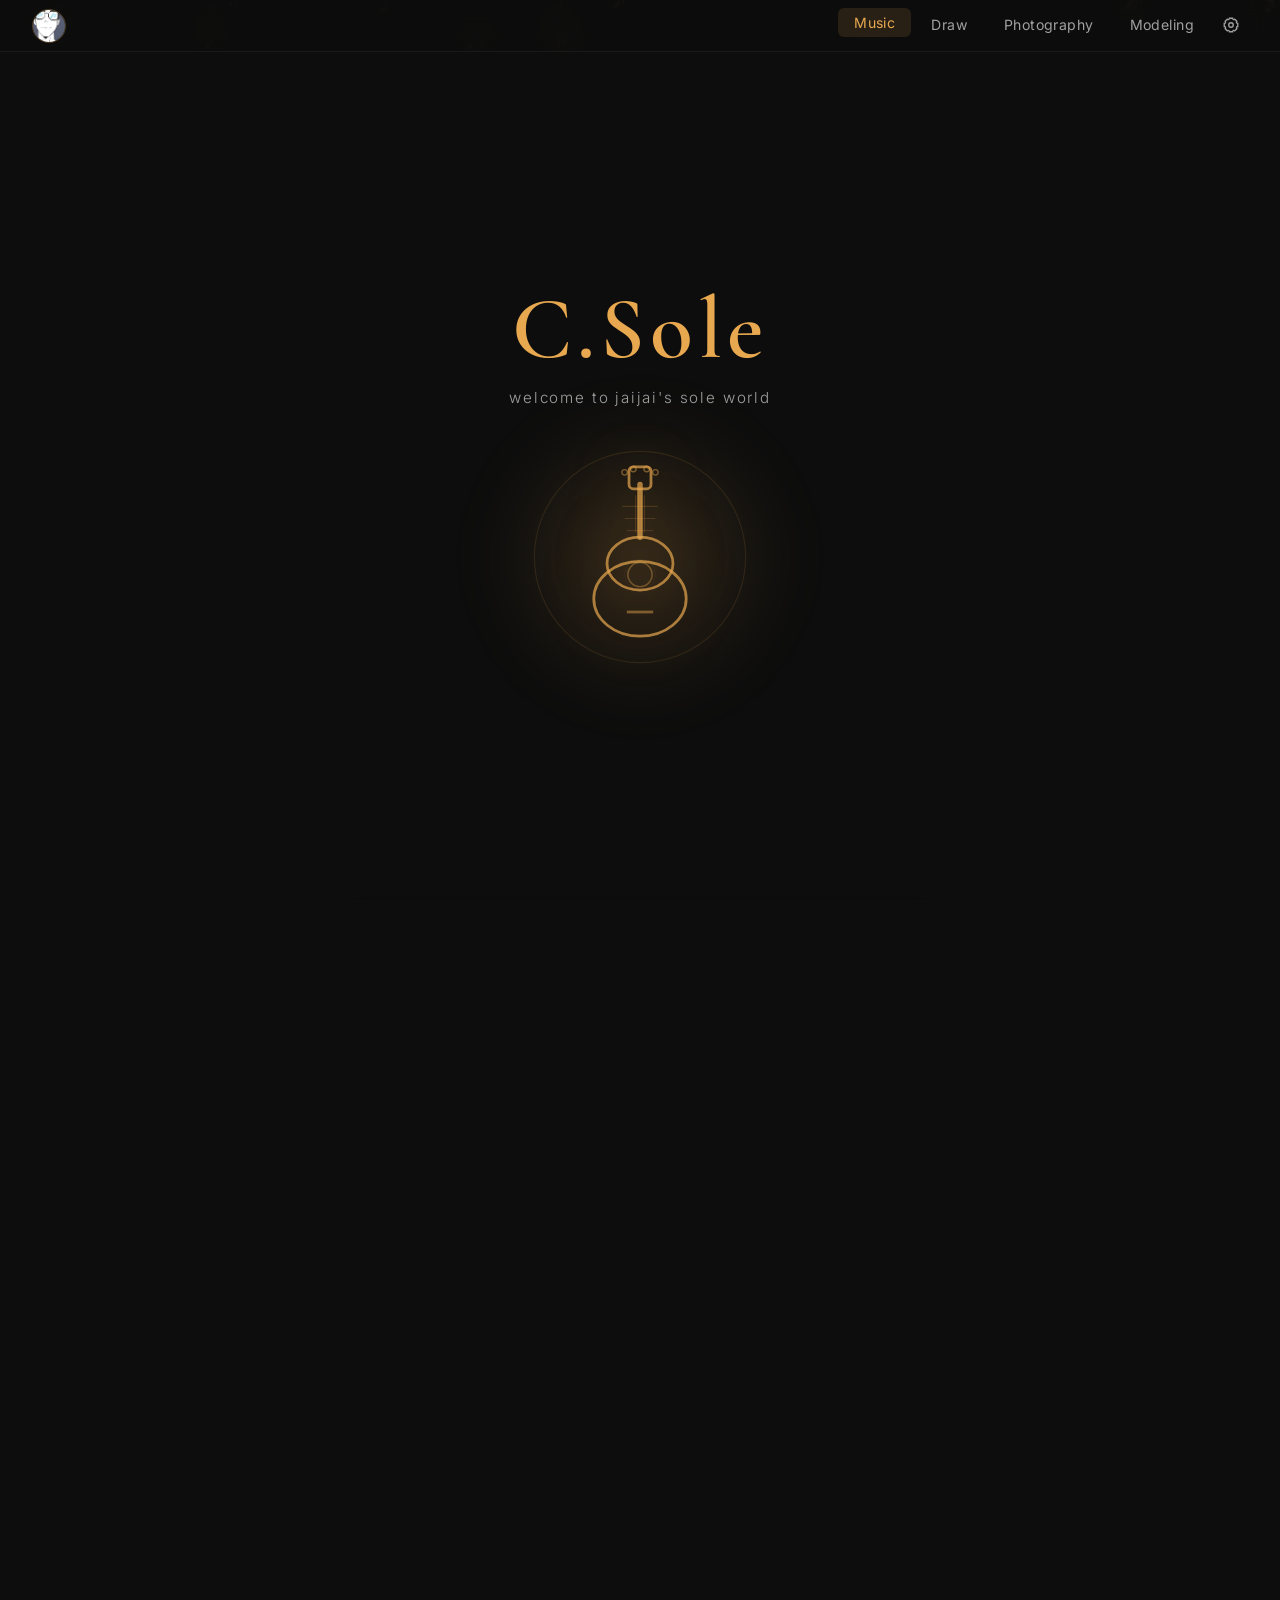
==== index.html @ a3d18136 "fix: simplify themes and center mobile navigation" ====
<!DOCTYPE html>
<html lang="zh-CN">
<head>
  <meta charset="UTF-8">
  <meta name="viewport" content="width=device-width, initial-scale=1.0, viewport-fit=cover, interactive-widget=resizes-content">
  <script src="js/theme-init.js?v=3"></script>
  <meta name="description" content="C.Sole — Personal Guitar Recordings">
  <title>C.Sole</title>

  <!-- Google Fonts -->
  <link rel="preconnect" href="https://fonts.googleapis.com">
  <link rel="preconnect" href="https://fonts.gstatic.com" crossorigin>
  <link href="https://fonts.googleapis.com/css2?family=Cormorant+Garamond:ital,wght@0,400;0,600;1,400&family=Inter:wght@300;400;500;600&display=swap" rel="stylesheet" media="print" onload="this.media='all'">
  <noscript><link href="https://fonts.googleapis.com/css2?family=Cormorant+Garamond:ital,wght@0,400;0,600;1,400&family=Inter:wght@300;400;500;600&display=swap" rel="stylesheet"></noscript>

  <!-- Favicon -->
  <link rel="icon" type="image/jpeg" href="logo/我的自画像.jpg">
  <script src="js/favicon.js" defer></script>

  <link rel="stylesheet" href="css/style.css?v=4">
  <link rel="stylesheet" href="css/settings.css?v=6">
  <script src="js/main.js?v=6" defer></script>
  <script src="js/settings.js?v=5" defer></script>
</head>
<body class="has-nav">

  <!-- ─── Top Navigation ─── -->
  <nav class="site-nav" aria-label="Main navigation">
    <a href="https://jaijaic.site/C/" class="nav-logo" aria-label="Home"><img src="logo/我的自画像.jpg" alt="C.Sole" class="nav-logo-img"></a>
    <ul class="nav-links">
      <li class="nav-dropdown">
        <button type="button" class="nav-dropdown-btn nav-active">Music</button>
        <ul class="nav-submenu">
          <li><a href="https://jaijaic.site/ServoPiaBot/" target="_blank" rel="noopener">ServoPiaBot</a></li>
        </ul>
      </li>
      <li><a href="2.draw/">Draw</a></li>
      <li class="nav-dropdown">
        <a href="3.photography/">Photography</a>
        <ul class="nav-submenu">
          <li><a href="3.photography/">Landscape</a></li>
          <li><a href="3.photography/#section-portrait">Portrait</a></li>
        </ul>
      </li>
      <li><a href="4.3D%20modeling/">Modeling</a></li>
    </ul>
  </nav>

  <!-- Notes Rain Background -->
  <canvas id="notes-rain" aria-hidden="true"></canvas>

  <!-- ─── Hero (full viewport) ─── -->
  <section class="hero" aria-label="Welcome">
    <div class="hero-content">
      <h1 class="hero-logo">C.Sole</h1>
      <p class="hero-subtitle">welcome to Jaijai's sole world</p>
      <div class="hero-guitar-wrapper">
        <div class="hero-glow-disc" aria-hidden="true"></div>
        <div class="hero-wave-ring ring-1" aria-hidden="true"></div>
        <div class="hero-wave-ring ring-2" aria-hidden="true"></div>
        <div class="hero-wave-ring ring-3" aria-hidden="true"></div>
        <div class="hero-cover" id="hero-guitar">
        <svg viewBox="0 0 200 200" fill="none" xmlns="http://www.w3.org/2000/svg" aria-hidden="true">
          <circle cx="100" cy="100" r="96" stroke="currentColor" stroke-width="1" opacity="0.12"/>
          <circle cx="100" cy="100" r="80" stroke="currentColor" stroke-width="0.5" opacity="0.06"/>
          <ellipse cx="100" cy="138" rx="42" ry="34" stroke="currentColor" stroke-width="2.5" opacity="0.7"/>
          <ellipse cx="100" cy="106" rx="30" ry="24" stroke="currentColor" stroke-width="2.5" opacity="0.7"/>
          <circle cx="100" cy="116" r="11" stroke="currentColor" stroke-width="1.5" opacity="0.35"/>
          <circle cx="100" cy="116" r="14" stroke="currentColor" stroke-width="0.5" opacity="0.12"/>
          <line x1="88" y1="150" x2="112" y2="150" stroke="currentColor" stroke-width="2.5" opacity="0.45"/>
          <line x1="100" y1="82" x2="100" y2="34" stroke="currentColor" stroke-width="5" stroke-linecap="round" opacity="0.7"/>
          <rect x="90" y="18" width="20" height="20" rx="4" stroke="currentColor" stroke-width="2.5" opacity="0.7"/>
          <circle cx="86" cy="23" r="2.5" stroke="currentColor" stroke-width="1.2" opacity="0.45"/>
          <circle cx="94" cy="20" r="2.5" stroke="currentColor" stroke-width="1.2" opacity="0.45"/>
          <circle cx="106" cy="20" r="2.5" stroke="currentColor" stroke-width="1.2" opacity="0.45"/>
          <circle cx="114" cy="23" r="2.5" stroke="currentColor" stroke-width="1.2" opacity="0.45"/>
          <line x1="84" y1="54" x2="116" y2="54" stroke="currentColor" stroke-width="1" opacity="0.18"/>
          <line x1="86" y1="65" x2="114" y2="65" stroke="currentColor" stroke-width="1" opacity="0.18"/>
          <line x1="88" y1="76" x2="112" y2="76" stroke="currentColor" stroke-width="1" opacity="0.18"/>
          <line x1="96" y1="44" x2="96" y2="78" stroke="currentColor" stroke-width="0.6" opacity="0.3"/>
          <line x1="98.7" y1="44" x2="98.7" y2="78" stroke="currentColor" stroke-width="0.6" opacity="0.3"/>
          <line x1="101.3" y1="44" x2="101.3" y2="78" stroke="currentColor" stroke-width="0.6" opacity="0.3"/>
          <line x1="104" y1="44" x2="104" y2="78" stroke="currentColor" stroke-width="0.6" opacity="0.3"/>
        </svg>
      </div>
      </div> <!-- end hero-guitar-wrapper -->
    </div>
  </section>

  <!-- ─── Main Content (scroll below hero) ─── -->
  <main class="site-main">
    <div class="container">

      <!-- Audio Player -->
      <section id="player-section" class="player-section" aria-label="Audio Player">
        <div class="player-card">
          <!-- Now playing info -->
          <div class="player-now-playing">
            <div class="player-cover">
              <img src="img/cover-placeholder.svg" alt="" class="cover-img" id="cover-img">
              <div class="equalizer-bars" id="eq-bars" aria-hidden="true">
                <span class="eq-bar"></span>
                <span class="eq-bar"></span>
                <span class="eq-bar"></span>
                <span class="eq-bar"></span>
                <span class="eq-bar"></span>
              </div>
            </div>
            <div class="player-track-info">
              <h3 class="track-title" id="track-title">—</h3>
              <p class="track-artist" id="track-artist">C.Sole</p>
            </div>
          </div>

          <!-- Progress bar -->
          <div class="player-progress">
            <span class="time-label" id="time-current">0:00</span>
            <input
              type="range"
              class="progress-bar"
              id="progress-bar"
              min="0"
              max="100"
              value="0"
              step="0.1"
              aria-label="Progress"
            >
            <span class="time-label" id="time-duration">0:00</span>
          </div>

          <!-- Controls -->
          <div class="player-controls">
            <button class="ctrl-btn ctrl-btn--small" id="btn-shuffle" title="Shuffle" aria-label="Shuffle">
              <svg viewBox="0 0 24 24" width="20" height="20" fill="none" stroke="currentColor" stroke-width="2" stroke-linecap="round" stroke-linejoin="round">
                <polyline points="16 3 21 3 21 8"/>
                <line x1="4" y1="20" x2="21" y2="3"/>
                <polyline points="21 16 21 21 16 21"/>
                <line x1="15" y1="15" x2="21" y2="21"/>
                <line x1="4" y1="4" x2="9" y2="9"/>
              </svg>
            </button>

            <button class="ctrl-btn" id="btn-prev" title="Previous" aria-label="Previous">
              <svg viewBox="0 0 24 24" width="28" height="28" fill="currentColor">
                <path d="M6 6h2v12H6zm3.5 6l8.5 6V6z"/>
              </svg>
            </button>

            <button class="ctrl-btn ctrl-btn--play" id="btn-play" title="Play" aria-label="Play">
              <svg viewBox="0 0 24 24" width="32" height="32" fill="currentColor" id="icon-play">
                <path d="M8 5v14l11-7z"/>
              </svg>
              <svg viewBox="0 0 24 24" width="32" height="32" fill="currentColor" id="icon-pause" style="display:none">
                <path d="M6 19h4V5H6v14zm8-14v14h4V5h-4z"/>
              </svg>
            </button>

            <button class="ctrl-btn" id="btn-next" title="Next" aria-label="Next">
              <svg viewBox="0 0 24 24" width="28" height="28" fill="currentColor">
                <path d="M6 18l8.5-6L6 6v12zm10-12v12h2V6h-2z"/>
              </svg>
            </button>

            <button class="ctrl-btn ctrl-btn--small" id="btn-repeat" title="Repeat" aria-label="Repeat">
              <svg viewBox="0 0 24 24" width="20" height="20" fill="none" stroke="currentColor" stroke-width="2" stroke-linecap="round" stroke-linejoin="round">
                <polyline points="17 1 21 5 17 9"/>
                <path d="M3 11V9a4 4 0 0 1 4-4h14"/>
                <polyline points="7 23 3 19 7 15"/>
                <path d="M21 13v2a4 4 0 0 1-4 4H3"/>
              </svg>
              <span class="repeat-indicator" id="repeat-one" style="display:none">1</span>
            </button>
          </div>

          <!-- Volume -->
          <div class="player-volume">
            <svg viewBox="0 0 24 24" width="18" height="18" fill="none" stroke="currentColor" stroke-width="2" stroke-linecap="round" stroke-linejoin="round" id="icon-volume">
              <polygon points="11 5 6 9 2 9 2 15 6 15 11 19 11 5"/>
              <path d="M19.07 4.93a10 10 0 0 1 0 14.14" id="vol-wave-1"/>
              <path d="M15.54 8.46a5 5 0 0 1 0 7.07" id="vol-wave-2"/>
            </svg>
            <input
              type="range"
              class="volume-slider"
              id="volume-slider"
              min="0"
              max="100"
              value="80"
              aria-label="Volume"
            >
          </div>
        </div>
      </section>

      <!-- Spectrum Visualizer -->
      <section class="visualizer-section" aria-label="Spectrum">
        <canvas id="spectrum-canvas" aria-hidden="true"></canvas>
      </section>

      <!-- Playlist -->
      <section class="playlist-section" aria-label="Playlist">
        <h2 class="section-heading">Playlist</h2>
        <ul class="playlist" id="playlist">
          <!-- Rendered by JS -->
        </ul>
      </section>


    </div>
  </main>

  <footer class="site-footer">
    <div class="container">
      <p class="footer-text">© 2026 C.Sole</p>
    </div>
  </footer>

</body>
</html>
---- css/style.css ----
/* ============================================================
   C.Sole — CSS Styles
   Dark theme + full-viewport hero + glow + spectrum
   ============================================================ */

/* ---------- CSS Custom Properties ---------- */
:root {
  --color-bg:        #0d0d0d;
  --color-surface:   #1a1a1a;
  --color-elevated:  #242424;
  --color-accent:    #e8a850;
  --color-accent-dim: rgba(232, 168, 80, 0.12);
  --color-text:      #f0f0f0;
  --color-text-dim:  #a0a0a0;
  --color-text-muted:#666;
  --color-danger:    #e05555;

  --font-display: "Cormorant Garamond", Georgia, serif;
  --font-body:    "Inter", "PingFang SC", "Microsoft YaHei", "Noto Sans SC", system-ui, sans-serif;

  --radius-sm: 8px;
  --radius-md: 14px;
  --radius-lg: 20px;

  --space-xs: 0.5rem;
  --space-sm: 0.75rem;
  --space-md: 1rem;
  --space-lg: 1.5rem;
  --space-xl: 2rem;
  --space-2xl: 3rem;

  --max-width: 640px;
  --transition-fast: 0.15s ease;
  --transition-normal: 0.25s ease;
}

/* ---------- Reset & Base ---------- */
*, *::before, *::after { margin: 0; padding: 0; box-sizing: border-box; }

html {
  font-size: 16px;
  -webkit-font-smoothing: antialiased;
  -moz-osx-font-smoothing: grayscale;
  scroll-behavior: smooth;
  /* Prevent address-bar-triggered viewport resize flicker */
  height: 100%;
  overflow: hidden;
}

body {
  background-color: var(--color-bg);
  color: var(--color-text);
  font-family: var(--font-body);
  font-weight: 300;
  line-height: 1.6;
  height: 100%;
  overflow-y: auto;
  overflow-x: hidden;
  /* Use momentum scrolling while keeping viewport stable */
  -webkit-overflow-scrolling: touch;
  overscroll-behavior: none;
}

.container {
  width: 100%;
  max-width: var(--max-width);
  margin: 0 auto;
  padding: 0 var(--space-lg);
  position: relative;
  z-index: 1;
}

/* ═══════ TOP NAVIGATION BAR ═══════ */
.site-nav {
  position: fixed;
  top: 0; left: 0; right: 0;
  z-index: 100;
  display: flex;
  align-items: center;
  justify-content: space-between;
  padding: 0 var(--space-xl);
  height: 52px;
  background: rgba(13, 13, 13, 0.78);
  backdrop-filter: blur(14px);
  -webkit-backdrop-filter: blur(14px);
  border-bottom: 1px solid rgba(255, 255, 255, 0.06);
}

.nav-logo {
  display: flex;
  align-items: center;
  text-decoration: none;
  transition: opacity var(--transition-fast);
}
.nav-logo:hover { opacity: 0.8; }

.nav-logo-img {
  height: 34px;
  width: 34px;
  border-radius: 50%;
  object-fit: cover;
  display: block;
  border: 1.5px solid rgba(232, 168, 80, 0.3);
  transition: border-color var(--transition-fast);
}
.nav-logo:hover .nav-logo-img {
  border-color: var(--color-accent);
}

.nav-links {
  display: flex;
  gap: 4px;
  list-style: none;
  margin: 0; padding: 0;
}

.nav-links a {
  display: block;
  padding: 6px 16px;
  font-size: 0.88rem;
  font-weight: 400;
  color: var(--color-text-dim);
  text-decoration: none;
  border-radius: 6px;
  letter-spacing: 0.03em;
  transition: all var(--transition-fast);
}
.nav-links a:hover {
  color: var(--color-text);
  background: rgba(255, 255, 255, 0.05);
}
.nav-links a.nav-active {
  color: var(--color-accent);
  background: var(--color-accent-dim);
}

/* ─── Dropdown ─── */
.nav-dropdown {
  position: relative;
}

/* Transparent bridge — prevents gap between parent and submenu */
.nav-dropdown::after {
  content: '';
  position: absolute;
  top: 100%;
  left: -6px;
  right: -6px;
  height: 12px;
  z-index: 99;
}

.nav-dropdown-btn {
  display: flex;
  align-items: center;
  gap: 4px;
  padding: 6px 16px;
  font-size: 0.88rem;
  font-weight: 400;
  font-family: inherit;
  color: var(--color-text-dim);
  background: none;
  border: none;
  border-radius: 6px;
  letter-spacing: 0.03em;
  cursor: pointer;
  transition: all var(--transition-fast);
  -webkit-tap-highlight-color: transparent;
}
.nav-dropdown-btn:hover {
  color: var(--color-text);
  background: rgba(255, 255, 255, 0.05);
}
.nav-dropdown-btn.nav-active {
  color: var(--color-accent);
  background: var(--color-accent-dim);
}

.nav-submenu {
  position: absolute;
  top: calc(100% + 2px);
  left: 50%;
  transform: translateX(-50%);
  padding: 4px 0;
  list-style: none;
  margin: 0;
  background: rgba(30, 30, 30, 0.96);
  backdrop-filter: blur(16px);
  -webkit-backdrop-filter: blur(16px);
  border: 1px solid rgba(255, 255, 255, 0.08);
  border-radius: 10px;
  opacity: 0;
  visibility: hidden;
  transform: translateX(-50%);
  transition: all 0.2s ease;
  pointer-events: none;
  box-shadow: 0 8px 32px rgba(0, 0, 0, 0.4);
}

.nav-dropdown:hover .nav-submenu,
.nav-dropdown:focus-within .nav-submenu,
.nav-dropdown.dropdown-open .nav-submenu {
  opacity: 1;
  visibility: visible;
  transform: translateX(-50%) translateY(0);
  pointer-events: auto;
}

.nav-submenu a {
  display: block;
  padding: 7px 14px;
  font-size: 0.84rem;
  color: var(--color-text-dim);
  text-decoration: none;
  white-space: nowrap;
  border-radius: 0;
  transition: all 0.15s ease;
}
.nav-submenu a:hover {
  color: var(--color-text);
  background: rgba(255, 255, 255, 0.06);
}

/* Offset page content so nav doesn't overlap */
body.has-nav {
  padding-top: 52px;
}

@media (max-width: 500px) {
  .site-nav {
    padding: 0 var(--space-sm);
    height: 46px;
  }
  .nav-links { flex-wrap: nowrap; }
  .nav-links a {
    padding: 5px;
    font-size: 0.76rem;
    white-space: nowrap;
    flex-shrink: 0;
  }
  .nav-logo-img { height: 28px; width: 28px; flex-shrink: 0; }
  body.has-nav { padding-top: 46px; }
}

/* ---------- Scrollbar ---------- */
::-webkit-scrollbar { width: 6px; }
::-webkit-scrollbar-track { background: var(--color-bg); }
::-webkit-scrollbar-thumb { background: var(--color-elevated); border-radius: 3px; }
::-webkit-scrollbar-thumb:hover { background: var(--color-text-muted); }

/* ═══════ NOTES RAIN CANVAS ═══════ */
#notes-rain {
  position: fixed;
  top: 0; left: 0;
  right: 0; bottom: 0;
  width: 100%; height: 100%;
  z-index: 0;
  pointer-events: none;
  -webkit-transform: translateZ(0);
  transform: translateZ(0);
  will-change: transform;
}

/* ═══════ HERO — Full viewport ═══════ */
.hero {
  position: relative;
  z-index: 1;
  min-height: calc(100vh - 52px);
  min-height: calc(100dvh - 52px);
  display: flex;
  flex-direction: column;
  align-items: center;
  justify-content: center;
  text-align: center;
  padding: 2rem;
}

.hero-content {
  display: flex;
  flex-direction: column;
  align-items: center;
  gap: 0.8rem;
}

.hero-logo {
  font-family: var(--font-display);
  font-size: clamp(3rem, 8vw, 5.5rem);
  font-weight: 600;
  color: var(--color-accent);
  line-height: 1;
  letter-spacing: 0.06em;
  user-select: none;
}

.hero-subtitle {
  font-size: clamp(0.8rem, 2vw, 0.95rem);
  color: var(--color-text-dim);
  font-weight: 300;
  letter-spacing: 0.12em;
  text-transform: lowercase;
  margin-bottom: 0.5rem;
}

/* Guitar wrapper — contains glow disc + wave rings + guitar */
.hero-guitar-wrapper {
  position: relative;
  display: flex;
  align-items: center;
  justify-content: center;
  margin-top: var(--space-md);
}

/* Glowing amber disc behind guitar */
.hero-glow-disc {
  position: absolute;
  width: 160%;
  height: 160%;
  border-radius: 50%;
  background: radial-gradient(circle, rgba(232,168,80,0.2) 0%, rgba(232,168,80,0.06) 40%, transparent 65%);
  filter: blur(25px);
  animation: glow-pulse 2.5s ease-in-out infinite;
  pointer-events: none;
}

@keyframes glow-pulse {
  0%, 100% { opacity: 0.5; transform: scale(0.95); }
  50%      { opacity: 1;   transform: scale(1.08); }
}

/* Sound wave rings */
.hero-wave-ring {
  position: absolute;
  width: 100%;
  height: 100%;
  border-radius: 50%;
  border: 1px solid rgba(232, 168, 80, 0.25);
  pointer-events: none;
  opacity: 0;
}

/* Rings animate only when playing */
.hero-guitar-wrapper.playing .hero-wave-ring {
  animation: wave-expand 2.5s ease-out infinite;
}

.hero-guitar-wrapper.playing .ring-1 { animation-delay: 0s; }
.hero-guitar-wrapper.playing .ring-2 { animation-delay: 0.7s; }
.hero-guitar-wrapper.playing .ring-3 { animation-delay: 1.4s; }

@keyframes wave-expand {
  0%   { opacity: 0.6; transform: scale(0.5); }
  100% { opacity: 0;   transform: scale(2.6); }
}

/* Guitar itself */
.hero-cover {
  width: clamp(140px, 35vw, 220px);
  height: clamp(140px, 35vw, 220px);
  color: var(--color-accent);
  animation: guitar-rotate 30s linear infinite;
  filter: drop-shadow(0 0 30px rgba(232, 168, 80, 0.25));
  transition: filter 0.8s ease, animation-duration 0.8s ease;
  position: relative;
  z-index: 1;
}

.hero-cover.playing {
  filter: drop-shadow(0 0 50px rgba(232, 168, 80, 0.5));
  animation-duration: 12s;
}

.hero-cover svg {
  width: 100%; height: 100%;
  display: block;
}

@keyframes guitar-rotate {
  from { transform: rotate(0deg); }
  to   { transform: rotate(360deg); }
}

/* ═══════ PLAYER CARD ═══════ */
.player-section {
  padding: var(--space-xl) 0 var(--space-lg);
  position: relative;
  z-index: 1;
}

.player-card {
  background: rgba(26, 26, 26, 0.85);
  backdrop-filter: blur(12px);
  -webkit-backdrop-filter: blur(12px);
  border-radius: var(--radius-lg);
  padding: var(--space-xl);
  border: 1px solid rgba(255, 255, 255, 0.06);
  box-shadow: 0 8px 40px rgba(0, 0, 0, 0.3);
}

/* --- Now Playing --- */
.player-now-playing {
  display: flex;
  align-items: center;
  gap: var(--space-lg);
  margin-bottom: var(--space-xl);
  min-height: 80px;
}

.player-cover {
  position: relative;
  width: 80px; height: 80px;
  flex-shrink: 0;
  border-radius: var(--radius-sm);
  overflow: hidden;
  background: var(--color-elevated);
}

.cover-img {
  width: 100%; height: 100%;
  object-fit: cover;
  display: block;
  transition: opacity 0.3s ease;
}

.equalizer-bars {
  position: absolute;
  bottom: 6px;
  left: 50%;
  transform: translateX(-50%);
  display: flex;
  gap: 3px;
  align-items: flex-end;
  opacity: 0;
  transition: opacity var(--transition-normal);
}
.equalizer-bars.active { opacity: 1; }

.eq-bar {
  width: 4px; height: 12px;
  background: var(--color-accent);
  border-radius: 2px;
  animation: eq-bounce 0.9s ease-in-out infinite;
}
.eq-bar:nth-child(1) { animation-delay: 0.0s; }
.eq-bar:nth-child(2) { animation-delay: 0.15s; }
.eq-bar:nth-child(3) { animation-delay: 0.3s; height: 18px; }
.eq-bar:nth-child(4) { animation-delay: 0.45s; }
.eq-bar:nth-child(5) { animation-delay: 0.6s; }

@keyframes eq-bounce {
  0%, 100% { height: 6px; }
  50%      { height: 18px; }
}

.player-track-info { min-width: 0; }

.track-title {
  font-size: clamp(1.05rem, 2.5vw, 1.25rem);
  font-weight: 500;
  color: var(--color-text);
  white-space: nowrap;
  overflow: hidden;
  text-overflow: ellipsis;
  margin-bottom: 2px;
}

.track-artist {
  font-size: 0.85rem;
  color: var(--color-text-dim);
}

/* --- Progress --- */
.player-progress {
  display: flex;
  align-items: center;
  gap: var(--space-sm);
  margin-bottom: var(--space-lg);
}

.time-label {
  font-size: 0.75rem;
  font-weight: 400;
  color: var(--color-text-dim);
  min-width: 38px;
  font-variant-numeric: tabular-nums;
}
.time-label:first-child { text-align: right; }
.time-label:last-child  { text-align: left; }

.progress-bar {
  -webkit-appearance: none;
  appearance: none;
  flex: 1;
  height: 4px;
  border-radius: 2px;
  background: var(--color-elevated);
  outline: none;
  cursor: pointer;
}
.progress-bar::-webkit-slider-thumb {
  -webkit-appearance: none;
  appearance: none;
  width: 14px; height: 14px;
  border-radius: 50%;
  background: var(--color-accent);
  border: none; cursor: pointer;
  transition: transform var(--transition-fast);
  box-shadow: 0 0 8px rgba(232, 168, 80, 0.4);
}
.progress-bar::-webkit-slider-thumb:hover { transform: scale(1.2); }
.progress-bar::-moz-range-thumb {
  width: 14px; height: 14px;
  border-radius: 50%;
  background: var(--color-accent);
  border: none; cursor: pointer;
}
.progress-bar:focus-visible {
  outline: 2px solid var(--color-accent);
  outline-offset: 4px;
}

/* --- Controls --- */
.player-controls {
  display: flex;
  align-items: center;
  justify-content: center;
  gap: var(--space-sm);
  margin-bottom: var(--space-lg);
}

.ctrl-btn {
  display: flex;
  align-items: center;
  justify-content: center;
  width: 48px; height: 48px;
  border: none;
  background: transparent;
  color: var(--color-text-dim);
  border-radius: 50%;
  cursor: pointer;
  transition: all var(--transition-fast);
  -webkit-tap-highlight-color: transparent;
  touch-action: manipulation;
}
.ctrl-btn:hover { color: var(--color-text); background: var(--color-accent-dim); }
.ctrl-btn:focus-visible { outline: 2px solid var(--color-accent); outline-offset: 2px; }

.ctrl-btn--play {
  width: 60px; height: 60px;
  background: var(--color-accent);
  color: var(--color-bg);
}
.ctrl-btn--play:hover { background: #f0b960; color: var(--color-bg); transform: scale(1.05); }

.ctrl-btn--small { width: 40px; height: 40px; }

#btn-repeat { position: relative; }

.repeat-indicator {
  position: absolute;
  font-size: 0.6rem; font-weight: 700;
  bottom: 2px;
}

.ctrl-btn.shuffle-on,
.ctrl-btn.repeat-on { color: var(--color-accent); }

/* --- Volume --- */
.player-volume {
  display: flex;
  align-items: center;
  justify-content: center;
  gap: var(--space-sm);
  color: var(--color-text-dim);
}

.volume-slider {
  -webkit-appearance: none;
  appearance: none;
  width: 100px; height: 3px;
  border-radius: 2px;
  background: var(--color-elevated);
  outline: none; cursor: pointer;
}
.volume-slider::-webkit-slider-thumb {
  -webkit-appearance: none;
  appearance: none;
  width: 12px; height: 12px;
  border-radius: 50%;
  background: var(--color-text-dim);
  border: none; cursor: pointer;
  transition: background var(--transition-fast);
}
.volume-slider::-webkit-slider-thumb:hover { background: var(--color-accent); }
.volume-slider::-moz-range-thumb {
  width: 12px; height: 12px;
  border-radius: 50%;
  background: var(--color-text-dim);
  border: none; cursor: pointer;
}

/* ═══════ SPECTRUM ═══════ */
.visualizer-section {
  padding: 0 0 var(--space-lg);
  position: relative;
  z-index: 1;
}

#spectrum-canvas {
  display: block;
  width: 100%; height: 100px;
  border-radius: var(--radius-md);
  background: rgba(26, 26, 26, 0.5);
  border: 1px solid rgba(255, 255, 255, 0.04);
  -webkit-transform: translateZ(0);
  transform: translateZ(0);
  will-change: transform;
}

/* ═══════ PLAYLIST ═══════ */
.playlist-section {
  padding: 0 0 var(--space-lg);
  position: relative;
  z-index: 1;
}

.section-heading {
  font-family: var(--font-display);
  font-size: 1.4rem;
  font-weight: 500;
  color: var(--color-text-dim);
  margin-bottom: var(--space-lg);
  letter-spacing: 0.03em;
}

.playlist {
  list-style: none;
  display: flex;
  flex-direction: column;
  gap: 2px;
  background: rgba(26, 26, 26, 0.85);
  backdrop-filter: blur(12px);
  -webkit-backdrop-filter: blur(12px);
  border-radius: var(--radius-md);
  overflow: hidden;
  border: 1px solid rgba(255, 255, 255, 0.04);
}

.playlist-item {
  display: flex;
  align-items: center;
  gap: var(--space-md);
  padding: var(--space-md) var(--space-lg);
  cursor: pointer;
  transition: background var(--transition-fast);
  -webkit-tap-highlight-color: transparent;
  touch-action: manipulation;
  user-select: none;
}
.playlist-item:hover { background: var(--color-elevated); }
.playlist-item:focus-visible { outline: 2px solid var(--color-accent); outline-offset: -2px; }

.playlist-item--disabled,
.playlist-item--disabled:hover {
  color: var(--color-text-muted);
  background: transparent;
  cursor: not-allowed;
  opacity: 0.42;
}
.playlist-item--disabled .track-name,
.playlist-item--disabled .track-num,
.playlist-item--disabled .track-duration { color: var(--color-text-muted); }

.playlist-item--active {
  background: var(--color-accent-dim);
  border-left: 3px solid var(--color-accent);
  padding-left: calc(var(--space-lg) - 3px);
}
.playlist-item--active:hover { background: rgba(232, 168, 80, 0.18); }

.track-num {
  font-size: 0.85rem; font-weight: 500;
  color: var(--color-text-dim);
  min-width: 24px;
  font-variant-numeric: tabular-nums;
}
.playlist-item--active .track-num { color: var(--color-accent); }

.track-name {
  flex: 1;
  font-size: 0.95rem; font-weight: 400;
  color: var(--color-text);
  white-space: nowrap;
  overflow: hidden;
  text-overflow: ellipsis;
}

.track-duration {
  font-size: 0.8rem;
  color: var(--color-text-dim);
  font-variant-numeric: tabular-nums;
}

.playing-indicator {
  display: flex;
  gap: 2px;
  align-items: flex-end;
  height: 16px; width: 20px;
}
.playing-indicator .pi-bar {
  width: 3px;
  background: var(--color-accent);
  border-radius: 1px;
  animation: pi-bounce 0.8s ease-in-out infinite;
}
.playing-indicator .pi-bar:nth-child(1) { animation-delay: 0.0s; height: 10px; }
.playing-indicator .pi-bar:nth-child(2) { animation-delay: 0.12s; height: 16px; }
.playing-indicator .pi-bar:nth-child(3) { animation-delay: 0.24s; height: 8px; }
.playing-indicator .pi-bar:nth-child(4) { animation-delay: 0.36s; height: 14px; }

@keyframes pi-bounce {
  0%, 100% { transform: scaleY(0.5); }
  50%      { transform: scaleY(1); }
}


/* ═══════ FOOTER ═══════ */
.site-footer {
  padding: var(--space-xl) 0;
  text-align: center;
  position: relative;
  z-index: 1;
}

.footer-text {
  font-size: 0.8rem;
  color: var(--color-text-muted);
}

/* ═══════ TOAST ═══════ */
.toast {
  position: fixed;
  top: var(--space-lg);
  left: 50%;
  transform: translateX(-50%);
  background: var(--color-elevated);
  color: var(--color-text);
  padding: var(--space-sm) var(--space-lg);
  border-radius: var(--radius-sm);
  font-size: 0.85rem;
  z-index: 1000;
  box-shadow: 0 4px 20px rgba(0, 0, 0, 0.5);
  border: 1px solid rgba(255, 255, 255, 0.08);
  animation: toast-in 0.3s ease;
  pointer-events: none;
}
.toast--error {
  border-color: rgba(224, 85, 85, 0.3);
  color: var(--color-danger);
}

@keyframes toast-in {
  from { opacity: 0; transform: translateX(-50%) translateY(-10px); }
  to   { opacity: 1; transform: translateX(-50%) translateY(0); }
}

/* ═══════ RESPONSIVE ═══════ */
@media (max-width: 500px) {
  .hero {
    padding: 1.5rem;
    min-height: calc(100vh - 46px);
    min-height: calc(100dvh - 46px);
  }
  .hero-cover {
    width: clamp(110px, 45vw, 160px) !important;
    height: clamp(110px, 45vw, 160px) !important;
  }
  .hero-logo { font-size: clamp(2.5rem, 10vw, 3.5rem); }

  .hero-glow-disc { display: none; }
  .player-card, .playlist {
    backdrop-filter: none;
    -webkit-backdrop-filter: none;
  }

  .player-card { padding: var(--space-lg); }
  .player-now-playing { gap: var(--space-md); min-height: 64px; }
  .player-cover { width: 64px; height: 64px; }

  .ctrl-btn { width: 42px; height: 42px; }
  .ctrl-btn--play { width: 54px; height: 54px; }
  .ctrl-btn--small { width: 36px; height: 36px; }

  .volume-slider { width: 70px; }
  #spectrum-canvas { height: 64px; }
}

@media (min-width: 768px) {
  .player-card { padding: var(--space-2xl); }
  #spectrum-canvas { height: 120px; }
}
---- css/settings.css ----
/* Shared theme picker, settings dialog and cross-page mini player. */
:root {
  color-scheme: dark;
  --settings-nav-bg: rgba(13, 13, 13, 0.82);
  --settings-submenu-bg: rgba(30, 30, 30, 0.97);
  --settings-panel-bg: rgba(26, 26, 26, 0.85);
  --settings-panel-soft-bg: rgba(26, 26, 26, 0.5);
  --settings-border: rgba(255, 255, 255, 0.09);
  --settings-hover: rgba(255, 255, 255, 0.07);
  --settings-shadow: rgba(0, 0, 0, 0.38);
}

html[data-theme="light"] {
  color-scheme: light;
  --color-bg: #f7f5f0;
  --color-surface: #ffffff;
  --color-elevated: #ebe7df;
  --color-accent: #a45f10;
  --color-accent-dim: rgba(164, 95, 16, 0.13);
  --color-text: #24211d;
  --color-text-dim: #625d55;
  --color-text-muted: #8b8479;
  --settings-nav-bg: rgba(247, 245, 240, 0.88);
  --settings-submenu-bg: rgba(255, 255, 255, 0.98);
  --settings-panel-bg: rgba(255, 255, 255, 0.88);
  --settings-panel-soft-bg: rgba(255, 255, 255, 0.58);
  --settings-border: rgba(36, 33, 29, 0.13);
  --settings-hover: rgba(36, 33, 29, 0.07);
  --settings-shadow: rgba(74, 60, 42, 0.18);
}

html[data-theme] body { background-image: none; }

/* Keep fixed navigation and overlays from widening the mobile page. */
html,
body {
  width: 100%;
  max-width: 100%;
  overflow-x: hidden;
  overflow-x: clip;
  overscroll-behavior-x: none;
}

html[data-theme]:not([data-theme="dark"]) .site-nav {
  background: var(--settings-nav-bg);
  border-bottom-color: var(--settings-border);
}

html[data-theme]:not([data-theme="dark"]) .nav-submenu {
  background: var(--settings-submenu-bg);
  border-color: var(--settings-border);
  box-shadow: 0 12px 36px var(--settings-shadow);
}

html[data-theme]:not([data-theme="dark"]) .nav-links a:hover,
html[data-theme]:not([data-theme="dark"]) .nav-submenu a:hover {
  background: var(--settings-hover);
}

html[data-theme="light"] #notes-rain { opacity: 0.28; }

/* Shared framed surfaces follow the selected theme on every page. */
.player-card,
.playlist {
  background: var(--settings-panel-bg);
  border-color: var(--settings-border);
  box-shadow: 0 8px 40px var(--settings-shadow);
}

#spectrum-canvas {
  background: var(--settings-panel-soft-bg);
  border-color: var(--settings-border);
}

.portrait-gate-input,
.toast,
.img-card {
  border-color: var(--settings-border);
}

.settings-nav-item { display: flex; align-items: center; }
.settings-trigger {
  width: 34px;
  height: 34px;
  display: grid;
  place-items: center;
  padding: 0;
  border: 0;
  border-radius: 50%;
  color: var(--color-text-dim);
  background: transparent;
  cursor: pointer;
  transition: color 0.15s ease, background 0.15s ease, transform 0.2s ease;
}
.settings-trigger:hover,
.settings-trigger:focus-visible {
  color: var(--color-accent);
  background: var(--color-accent-dim);
  outline: none;
}
.settings-trigger:hover { transform: rotate(22deg); }
.settings-trigger svg { width: 18px; height: 18px; }

.settings-backdrop {
  position: fixed;
  inset: 0;
  z-index: 5000;
  display: grid;
  place-items: center;
  padding: 1rem;
  background: rgba(0, 0, 0, 0.56);
  backdrop-filter: blur(8px);
  -webkit-backdrop-filter: blur(8px);
  opacity: 0;
  visibility: hidden;
  transition: opacity 0.2s ease, visibility 0.2s ease;
}
.settings-backdrop.is-open { opacity: 1; visibility: visible; }
.settings-dialog {
  width: min(440px, 100%);
  max-height: min(680px, calc(100vh - 2rem));
  overflow-y: auto;
  padding: 1.5rem;
  border: 1px solid var(--settings-border);
  border-radius: 18px;
  color: var(--color-text);
  background: var(--color-surface);
  box-shadow: 0 22px 70px var(--settings-shadow);
  transform: translateY(10px) scale(0.98);
  transition: transform 0.2s ease;
}
.settings-backdrop.is-open .settings-dialog { transform: none; }
.settings-heading {
  display: flex;
  align-items: center;
  justify-content: space-between;
  gap: 1rem;
  margin-bottom: 1.4rem;
}
.settings-heading h2 {
  margin: 0;
  font: 600 1.65rem/1.1 "Cormorant Garamond", Georgia, serif;
  letter-spacing: 0.04em;
  color: var(--color-accent);
}
.settings-close {
  width: 32px; height: 32px;
  border: 0; border-radius: 50%;
  color: var(--color-text-dim);
  background: var(--color-elevated);
  font-size: 1.25rem; line-height: 1;
  cursor: pointer;
}
.settings-section + .settings-section {
  margin-top: 1.4rem;
  padding-top: 1.25rem;
  border-top: 1px solid var(--settings-border);
}
.settings-label {
  display: block;
  margin-bottom: 0.75rem;
  color: var(--color-text-dim);
  font-size: 0.78rem;
  font-weight: 500;
  letter-spacing: 0.12em;
  text-transform: uppercase;
}
.theme-options { display: grid; grid-template-columns: repeat(2, 1fr); gap: 0.55rem; }
.theme-option { position: relative; cursor: pointer; }
.theme-option input { position: absolute; opacity: 0; pointer-events: none; }
.theme-swatch {
  display: flex;
  flex-direction: column;
  align-items: center;
  gap: 0.45rem;
  padding: 0.65rem 0.25rem;
  border: 1px solid var(--settings-border);
  border-radius: 10px;
  color: var(--color-text-dim);
  font-size: 0.72rem;
  transition: border-color 0.15s ease, background 0.15s ease, box-shadow 0.15s ease, transform 0.15s ease;
}
.theme-swatch--dark { color: #d8d3cb; background: #191919; border-color: rgba(232, 168, 80, 0.28); }
.theme-swatch--light { color: #4f4941; background: #fffdfa; border-color: rgba(74, 60, 42, 0.2); }
.theme-dot { width: 30px; height: 30px; border-radius: 50%; box-shadow: inset 0 0 0 1px rgba(0,0,0,.12); }
.theme-dot--dark { background: linear-gradient(135deg, #0d0d0d 50%, #e8a850 50%); }
.theme-dot--light { background: linear-gradient(135deg, #f7f5f0 50%, #a45f10 50%); }
.theme-option input:checked + .theme-swatch {
  border-color: var(--color-accent);
  box-shadow: 0 0 0 2px var(--color-accent-dim);
  transform: translateY(-1px);
}
.theme-option input:focus-visible + .theme-swatch { outline: 2px solid var(--color-accent); outline-offset: 2px; }

.music-setting-row { display: flex; align-items: center; justify-content: space-between; gap: 1rem; }
.music-setting-copy strong { display: block; font-size: 0.92rem; font-weight: 500; }
.music-setting-copy span { display: block; margin-top: 0.2rem; color: var(--color-text-muted); font-size: 0.76rem; }
.settings-switch { position: relative; flex: 0 0 auto; width: 46px; height: 26px; }
.settings-switch input { position: absolute; opacity: 0; }
.settings-switch-track {
  position: absolute; inset: 0;
  border-radius: 20px;
  background: var(--color-elevated);
  cursor: pointer;
  transition: background 0.2s ease;
}
.settings-switch-track::after {
  content: '';
  position: absolute; top: 3px; left: 3px;
  width: 20px; height: 20px;
  border-radius: 50%;
  background: var(--color-text);
  transition: transform 0.2s ease;
}
.settings-switch input:checked + .settings-switch-track { background: var(--color-accent); }
.settings-switch input:checked + .settings-switch-track::after { transform: translateX(20px); background: #fff; }
.settings-volume { display: grid; grid-template-columns: auto 1fr; align-items: center; gap: 0.75rem; margin-top: 1rem; }
.settings-volume span { color: var(--color-text-dim); font-size: 0.76rem; }
.settings-volume input { width: 100%; accent-color: var(--color-accent); }

.global-mini-player {
  position: fixed;
  right: 1rem;
  bottom: 1rem;
  z-index: 900;
  display: flex;
  align-items: center;
  gap: 0.55rem;
  max-width: min(360px, calc(100vw - 2rem));
  padding: 0.55rem 0.7rem;
  border: 1px solid var(--settings-border);
  border-radius: 14px;
  color: var(--color-text);
  background: var(--settings-nav-bg);
  box-shadow: 0 10px 32px var(--settings-shadow);
  backdrop-filter: blur(16px);
  -webkit-backdrop-filter: blur(16px);
  transform: translateY(130%);
  opacity: 0;
  pointer-events: none;
  transition: transform 0.25s ease, opacity 0.25s ease;
}
.global-mini-player.is-visible { transform: none; opacity: 1; pointer-events: auto; }
.mini-track { min-width: 0; width: 128px; }
.mini-track strong { display: block; overflow: hidden; text-overflow: ellipsis; white-space: nowrap; font-size: 0.78rem; font-weight: 500; }
.mini-track span { display: block; margin-top: 0.1rem; color: var(--color-text-muted); font-size: 0.68rem; }
.mini-control {
  width: 30px; height: 30px;
  display: grid; place-items: center;
  border: 0; border-radius: 50%;
  color: var(--color-text);
  background: transparent;
  cursor: pointer;
}
.mini-control:hover { color: var(--color-accent); background: var(--color-accent-dim); }
.mini-control--play { color: #16120c; background: var(--color-accent); }
.mini-control--play:hover { color: #16120c; background: var(--color-accent); filter: brightness(1.08); }

@media (max-width: 640px) {
  .site-nav {
    box-sizing: border-box;
    width: 100%;
    max-width: 100vw;
    min-width: 0;
    justify-content: space-between;
    gap: 6px;
    padding-right: max(8px, env(safe-area-inset-right)) !important;
    padding-left: max(8px, env(safe-area-inset-left)) !important;
    overflow: visible;
    touch-action: pan-y;
  }
  .site-nav .nav-logo {
    display: flex;
    flex: 0 0 auto;
  }
  .site-nav .nav-logo-img { width: 28px; height: 28px; }
  .site-nav .nav-links {
    width: auto;
    max-width: 100%;
    min-width: 0;
    margin-left: auto;
    justify-content: flex-end;
    align-items: center;
    align-self: stretch;
    gap: 1px;
  }
  .site-nav .nav-links > li {
    display: flex;
    align-items: center;
    height: 100%;
    min-width: 0;
    flex: 0 1 auto;
  }
  .site-nav .nav-links > li > a,
  .site-nav .nav-links > li > .nav-dropdown-btn {
    box-sizing: border-box;
    display: flex;
    align-items: center;
    height: 100%;
    padding: 5px 2px !important;
    font-size: 0.8rem !important;
    line-height: 1 !important;
    letter-spacing: 0 !important;
    white-space: nowrap;
  }
  .settings-nav-item { margin-left: -2px; }
  .settings-trigger { width: 28px; height: 28px; }
  .settings-trigger svg { width: 16px; height: 16px; }
  .theme-options { grid-template-columns: repeat(2, 1fr); }
  .global-mini-player { right: 0.7rem; bottom: 0.7rem; }
  .mini-track { width: min(112px, 30vw); }
}

@media (max-width: 420px) {
  .settings-nav-item { margin-left: 0; }
  .settings-trigger { width: 26px; height: 26px; }
}

@media (prefers-reduced-motion: reduce) {
  .settings-trigger, .settings-backdrop, .settings-dialog, .global-mini-player { transition: none; }
}
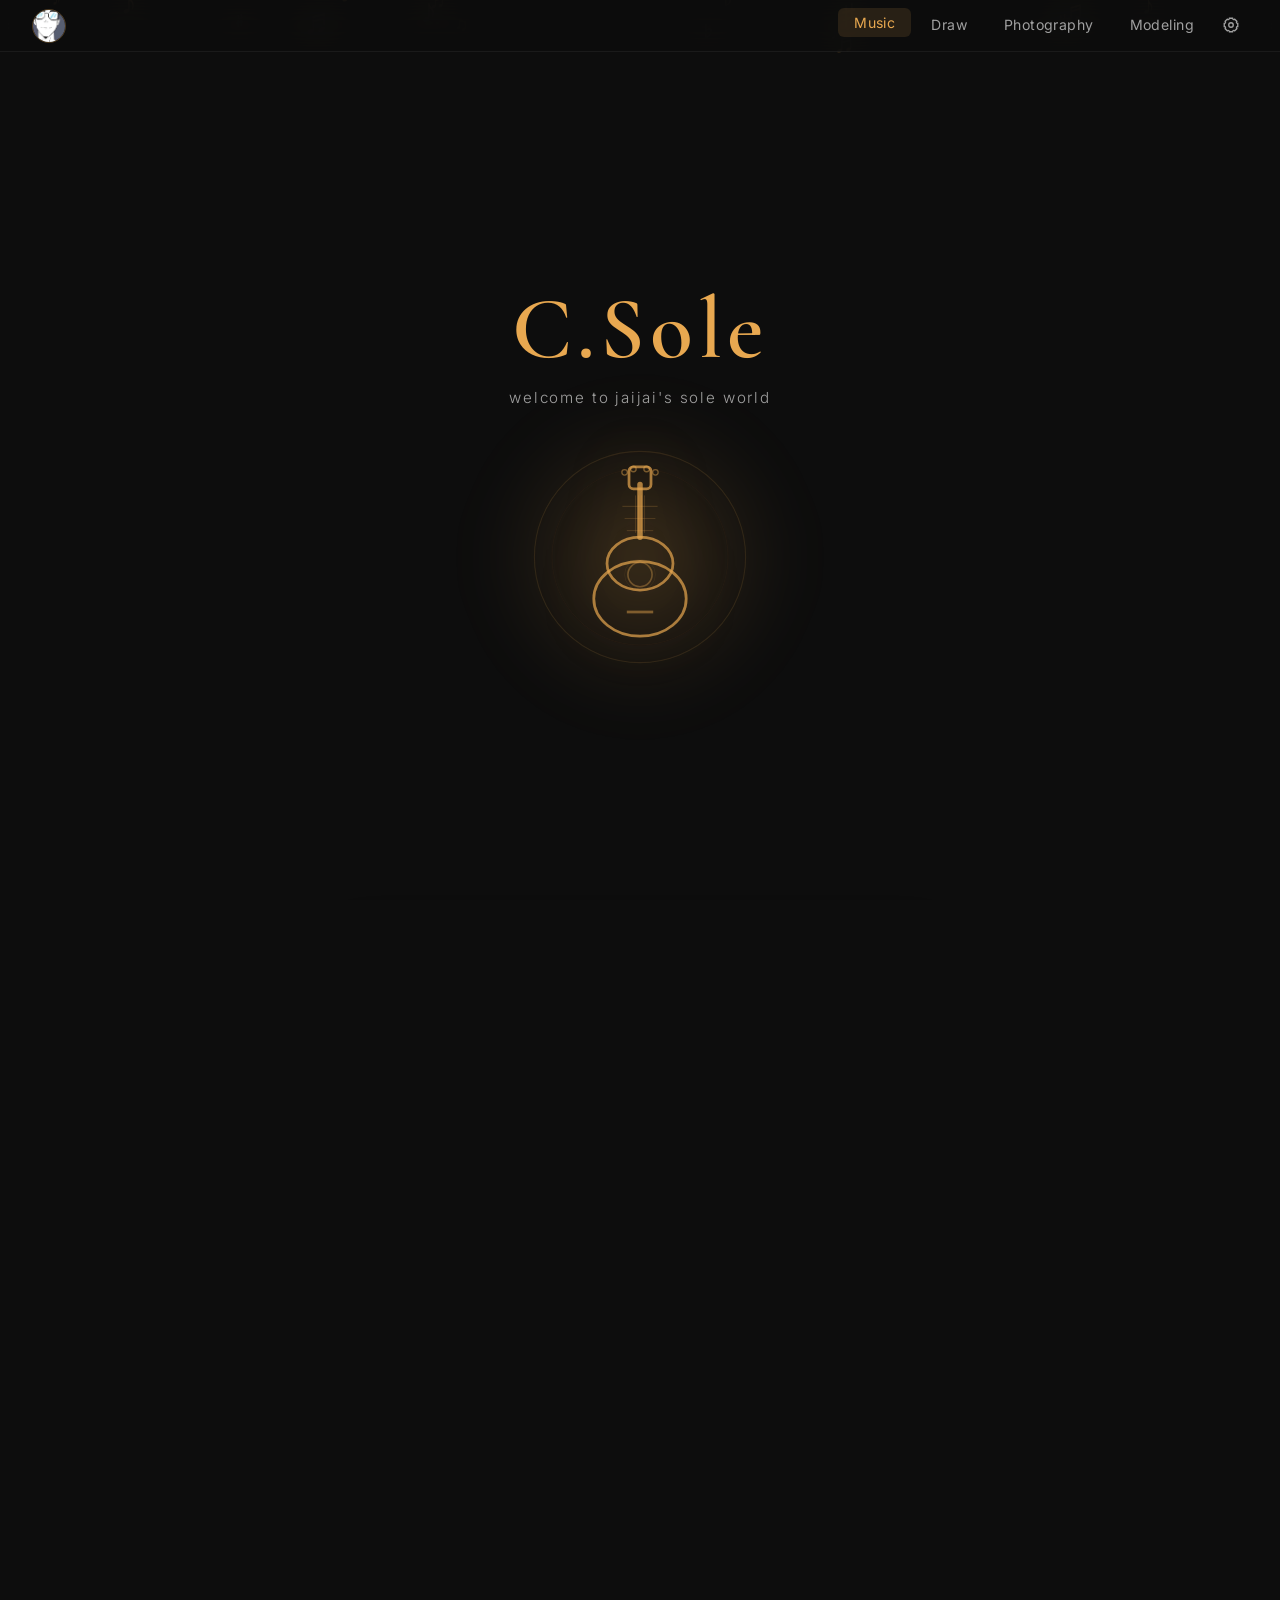
==== commit 44eb2e3c: "style: loosen mobile navigation spacing" ====
--- a/index.html
+++ b/index.html
@@ -18,7 +18,7 @@
   <script src="js/favicon.js" defer></script>
 
   <link rel="stylesheet" href="css/style.css?v=4">
-  <link rel="stylesheet" href="css/settings.css?v=6">
+  <link rel="stylesheet" href="css/settings.css?v=7">
   <script src="js/main.js?v=6" defer></script>
   <script src="js/settings.js?v=5" defer></script>
 </head>
--- a/css/settings.css
+++ b/css/settings.css
@@ -282,7 +282,7 @@
     justify-content: flex-end;
     align-items: center;
     align-self: stretch;
-    gap: 1px;
+    gap: 2px;
   }
   .site-nav .nav-links > li {
     display: flex;
@@ -300,7 +300,7 @@
     padding: 5px 2px !important;
     font-size: 0.8rem !important;
     line-height: 1 !important;
-    letter-spacing: 0 !important;
+    letter-spacing: 0.035em !important;
     white-space: nowrap;
   }
   .settings-nav-item { margin-left: -2px; }
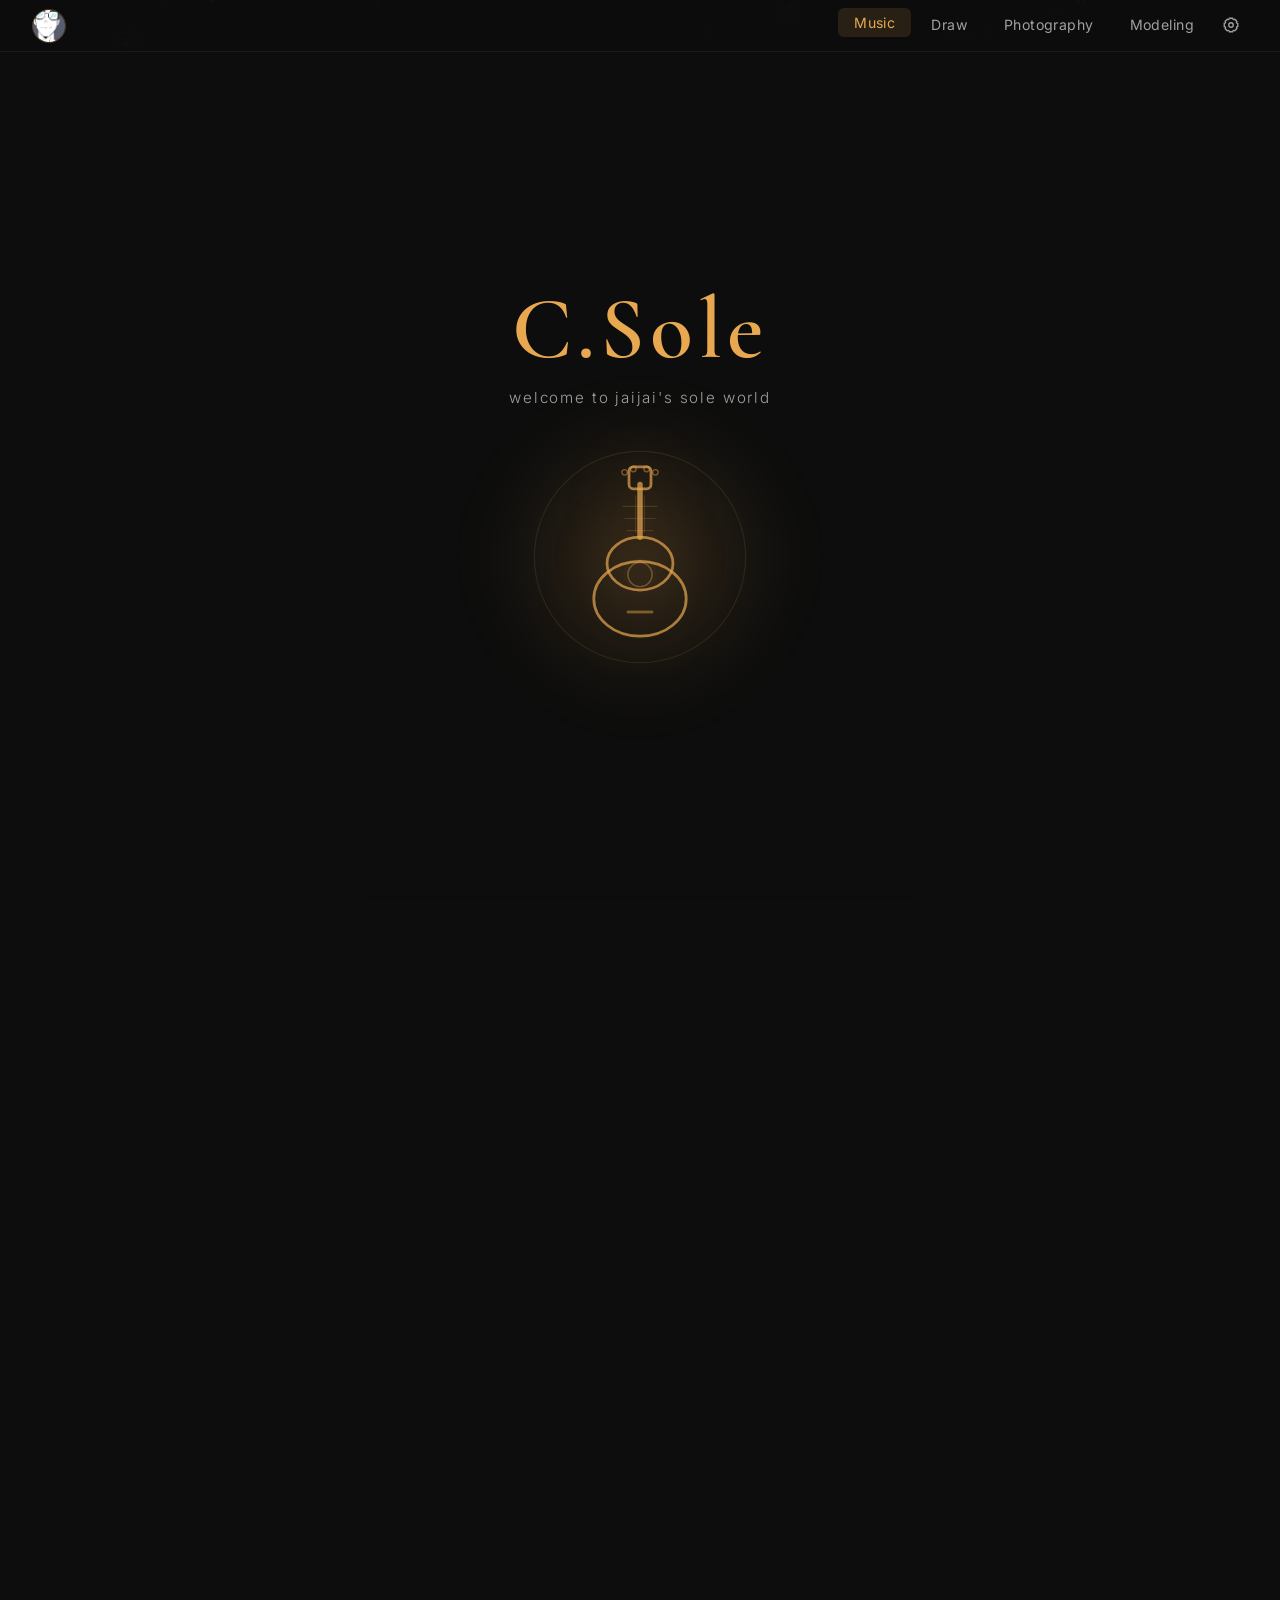
==== commit cd079ed1: "fix: unify mobile navigation spacing" ====
--- a/index.html
+++ b/index.html
@@ -18,7 +18,7 @@
   <script src="js/favicon.js" defer></script>
 
   <link rel="stylesheet" href="css/style.css?v=4">
-  <link rel="stylesheet" href="css/settings.css?v=7">
+  <link rel="stylesheet" href="css/settings.css?v=8">
   <script src="js/main.js?v=6" defer></script>
   <script src="js/settings.js?v=5" defer></script>
 </head>
--- a/css/settings.css
+++ b/css/settings.css
@@ -257,11 +257,19 @@
 .mini-control--play:hover { color: #16120c; background: var(--color-accent); filter: brightness(1.08); }
 
 @media (max-width: 640px) {
+  html {
+    scrollbar-width: none;
+  }
+  html::-webkit-scrollbar {
+    width: 0;
+    height: 0;
+  }
   .site-nav {
     box-sizing: border-box;
     width: 100%;
     max-width: 100vw;
     min-width: 0;
+    height: 44px !important;
     justify-content: space-between;
     gap: 6px;
     padding-right: max(8px, env(safe-area-inset-right)) !important;
@@ -273,23 +281,24 @@
     display: flex;
     flex: 0 0 auto;
   }
-  .site-nav .nav-logo-img { width: 28px; height: 28px; }
+  .site-nav .nav-logo-img { width: 26px; height: 26px; }
   .site-nav .nav-links {
     width: auto;
     max-width: 100%;
     min-width: 0;
-    margin-left: auto;
-    justify-content: flex-end;
+    flex: 1 1 auto;
+    margin-left: 0;
+    justify-content: space-between;
     align-items: center;
     align-self: stretch;
-    gap: 2px;
+    gap: 0;
   }
   .site-nav .nav-links > li {
     display: flex;
     align-items: center;
     height: 100%;
     min-width: 0;
-    flex: 0 1 auto;
+    flex: 0 0 auto;
   }
   .site-nav .nav-links > li > a,
   .site-nav .nav-links > li > .nav-dropdown-btn {
@@ -300,15 +309,16 @@
     padding: 5px 2px !important;
     font-size: 0.8rem !important;
     line-height: 1 !important;
-    letter-spacing: 0.035em !important;
+    letter-spacing: 0.05em !important;
     white-space: nowrap;
   }
   .settings-nav-item { margin-left: -2px; }
-  .settings-trigger { width: 28px; height: 28px; }
+  .settings-trigger { width: 26px; height: 26px; }
   .settings-trigger svg { width: 16px; height: 16px; }
   .theme-options { grid-template-columns: repeat(2, 1fr); }
   .global-mini-player { right: 0.7rem; bottom: 0.7rem; }
   .mini-track { width: min(112px, 30vw); }
+  body.has-nav { padding-top: 44px !important; }
 }
 
 @media (max-width: 420px) {
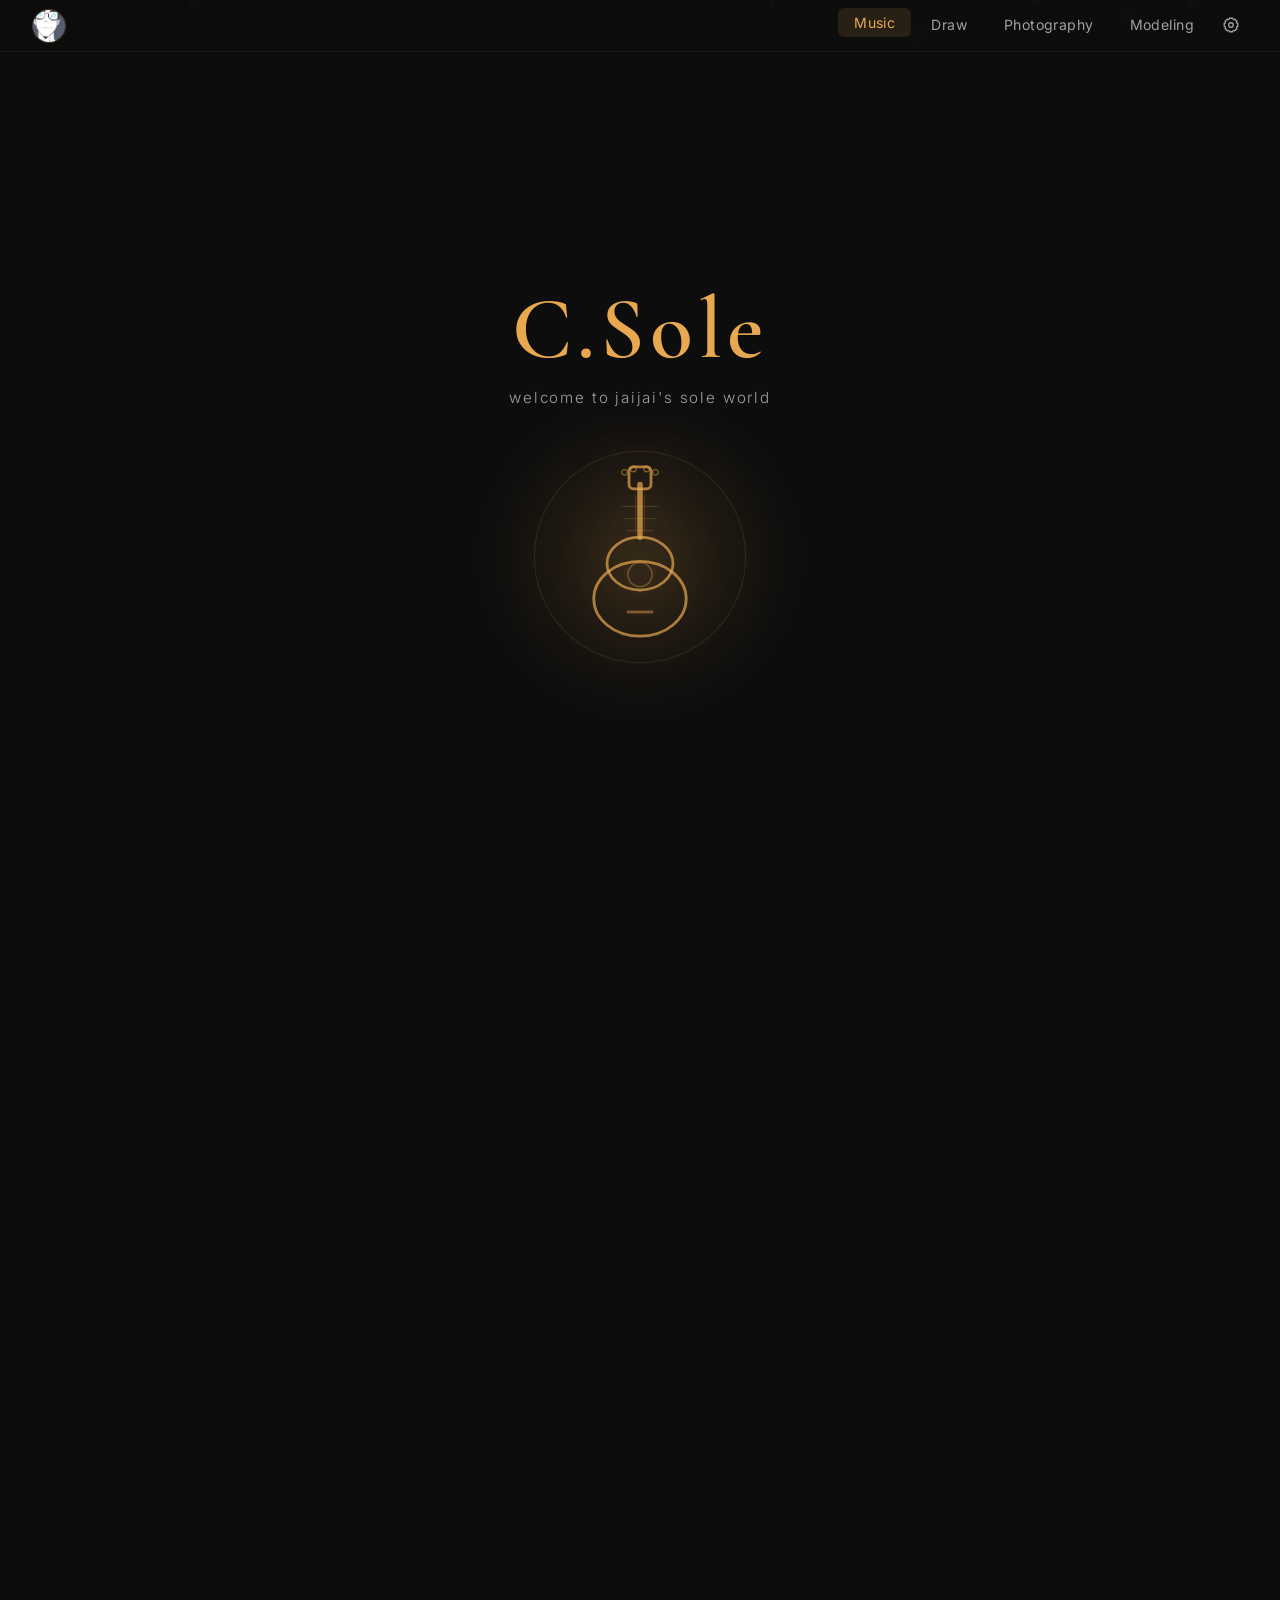
==== commit cdb69a39: "fix: stabilize mobile navigation layout" ====
--- a/index.html
+++ b/index.html
@@ -18,9 +18,9 @@
   <script src="js/favicon.js" defer></script>
 
   <link rel="stylesheet" href="css/style.css?v=4">
-  <link rel="stylesheet" href="css/settings.css?v=8">
+  <link rel="stylesheet" href="css/settings.css?v=9">
   <script src="js/main.js?v=6" defer></script>
-  <script src="js/settings.js?v=5" defer></script>
+  <script src="js/settings.js?v=6" defer></script>
 </head>
 <body class="has-nav">
 
@@ -43,6 +43,7 @@
         </ul>
       </li>
       <li><a href="4.3D%20modeling/">Modeling</a></li>
+      <li class="settings-nav-item" aria-hidden="true"></li>
     </ul>
   </nav>
 
--- a/css/settings.css
+++ b/css/settings.css
@@ -283,12 +283,14 @@
   }
   .site-nav .nav-logo-img { width: 26px; height: 26px; }
   .site-nav .nav-links {
-    width: auto;
+    display: grid;
+    grid-template-columns: 44px 38px 88px 65px 26px;
+    width: 261px;
     max-width: 100%;
     min-width: 0;
-    flex: 1 1 auto;
-    margin-left: 0;
-    justify-content: space-between;
+    flex: 0 0 261px;
+    margin-left: auto;
+    justify-content: initial;
     align-items: center;
     align-self: stretch;
     gap: 0;
@@ -296,23 +298,25 @@
   .site-nav .nav-links > li {
     display: flex;
     align-items: center;
+    justify-content: center;
     height: 100%;
     min-width: 0;
-    flex: 0 0 auto;
   }
   .site-nav .nav-links > li > a,
   .site-nav .nav-links > li > .nav-dropdown-btn {
     box-sizing: border-box;
     display: flex;
     align-items: center;
+    justify-content: center;
+    width: 100%;
     height: 100%;
-    padding: 5px 2px !important;
+    padding: 5px 0 !important;
     font-size: 0.8rem !important;
     line-height: 1 !important;
-    letter-spacing: 0.05em !important;
+    letter-spacing: 0.035em !important;
     white-space: nowrap;
   }
-  .settings-nav-item { margin-left: -2px; }
+  .settings-nav-item { margin-left: 0; }
   .settings-trigger { width: 26px; height: 26px; }
   .settings-trigger svg { width: 16px; height: 16px; }
   .theme-options { grid-template-columns: repeat(2, 1fr); }
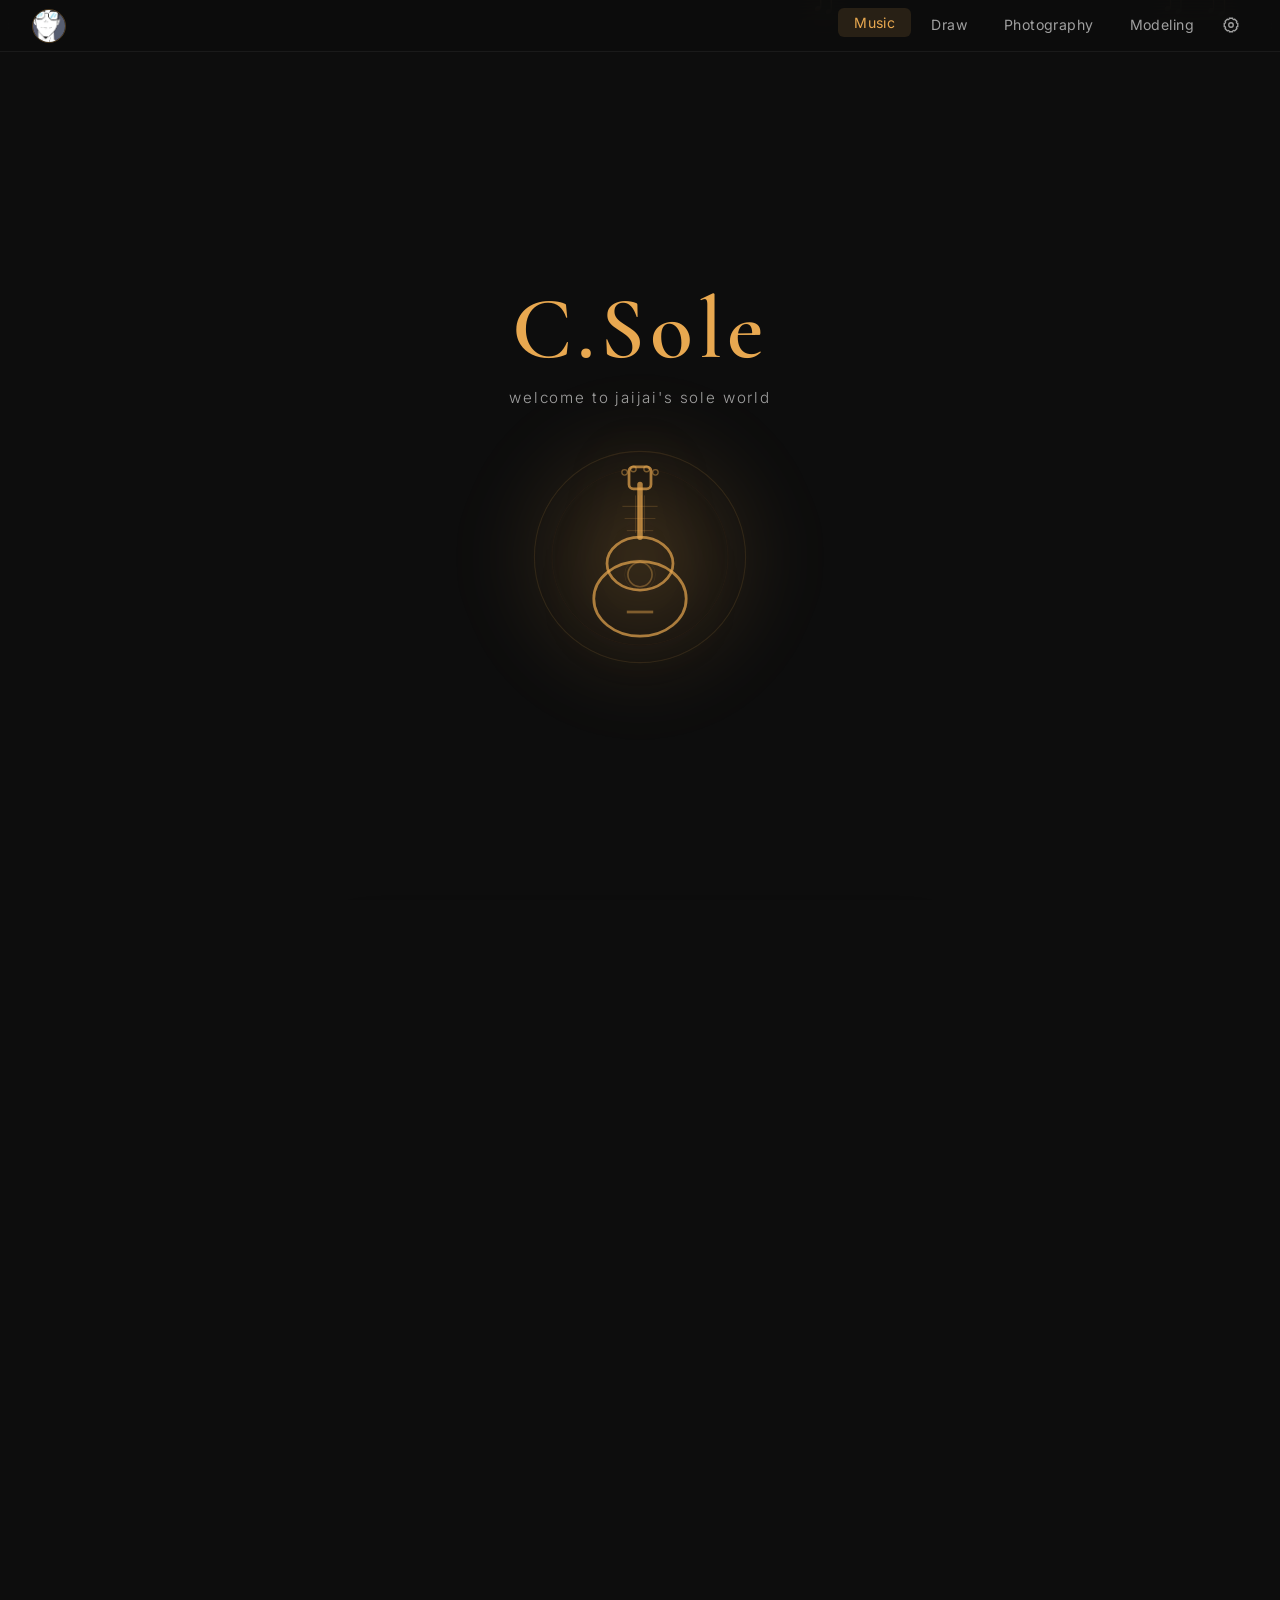
==== commit 481790d6: "fix: normalize mobile navigation gaps" ====
--- a/index.html
+++ b/index.html
@@ -18,7 +18,7 @@
   <script src="js/favicon.js" defer></script>
 
   <link rel="stylesheet" href="css/style.css?v=4">
-  <link rel="stylesheet" href="css/settings.css?v=9">
+  <link rel="stylesheet" href="css/settings.css?v=10">
   <script src="js/main.js?v=6" defer></script>
   <script src="js/settings.js?v=6" defer></script>
 </head>
--- a/css/settings.css
+++ b/css/settings.css
@@ -283,17 +283,16 @@
   }
   .site-nav .nav-logo-img { width: 26px; height: 26px; }
   .site-nav .nav-links {
-    display: grid;
-    grid-template-columns: 44px 38px 88px 65px 26px;
-    width: 261px;
+    display: flex;
+    width: auto;
     max-width: 100%;
     min-width: 0;
-    flex: 0 0 261px;
+    flex: 0 0 auto;
     margin-left: auto;
-    justify-content: initial;
+    justify-content: flex-end;
     align-items: center;
     align-self: stretch;
-    gap: 0;
+    gap: 5px;
   }
   .site-nav .nav-links > li {
     display: flex;
@@ -301,6 +300,7 @@
     justify-content: center;
     height: 100%;
     min-width: 0;
+    flex: 0 0 auto;
   }
   .site-nav .nav-links > li > a,
   .site-nav .nav-links > li > .nav-dropdown-btn {
@@ -312,11 +312,16 @@
     height: 100%;
     padding: 5px 0 !important;
     font-size: 0.8rem !important;
+    font-family: -apple-system, BlinkMacSystemFont, "Segoe UI", Arial, sans-serif !important;
     line-height: 1 !important;
-    letter-spacing: 0.035em !important;
+    letter-spacing: 0.02em !important;
     white-space: nowrap;
   }
-  .settings-nav-item { margin-left: 0; }
+  .settings-nav-item {
+    width: 26px;
+    margin-left: 0;
+    flex-basis: 26px !important;
+  }
   .settings-trigger { width: 26px; height: 26px; }
   .settings-trigger svg { width: 16px; height: 16px; }
   .theme-options { grid-template-columns: repeat(2, 1fr); }
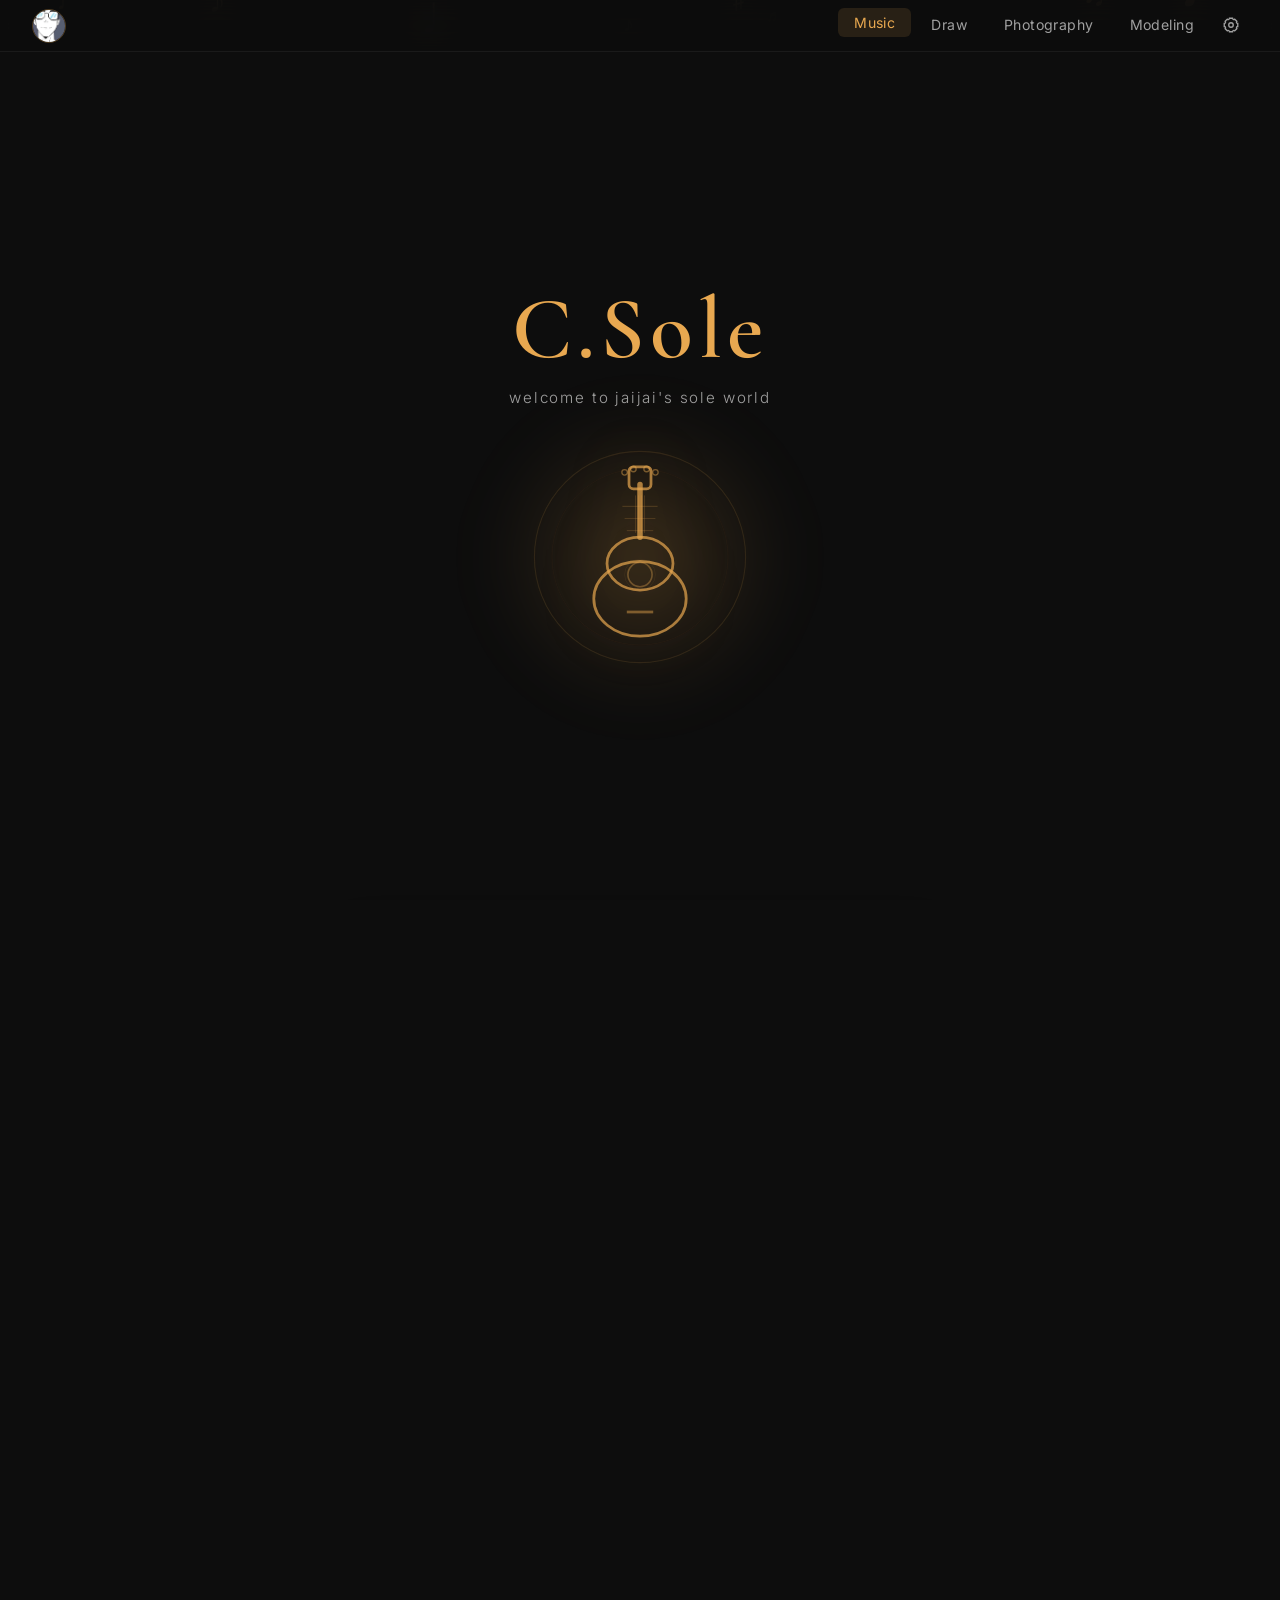
==== commit 4a021a38: "style: tune mobile navigation spacing" ====
--- a/index.html
+++ b/index.html
@@ -18,7 +18,7 @@
   <script src="js/favicon.js" defer></script>
 
   <link rel="stylesheet" href="css/style.css?v=4">
-  <link rel="stylesheet" href="css/settings.css?v=10">
+  <link rel="stylesheet" href="css/settings.css?v=11">
   <script src="js/main.js?v=6" defer></script>
   <script src="js/settings.js?v=6" defer></script>
 </head>
--- a/css/settings.css
+++ b/css/settings.css
@@ -292,7 +292,7 @@
     justify-content: flex-end;
     align-items: center;
     align-self: stretch;
-    gap: 5px;
+    gap: 10px;
   }
   .site-nav .nav-links > li {
     display: flex;
@@ -314,7 +314,7 @@
     font-size: 0.8rem !important;
     font-family: -apple-system, BlinkMacSystemFont, "Segoe UI", Arial, sans-serif !important;
     line-height: 1 !important;
-    letter-spacing: 0.02em !important;
+    letter-spacing: 0.023em !important;
     white-space: nowrap;
   }
   .settings-nav-item {
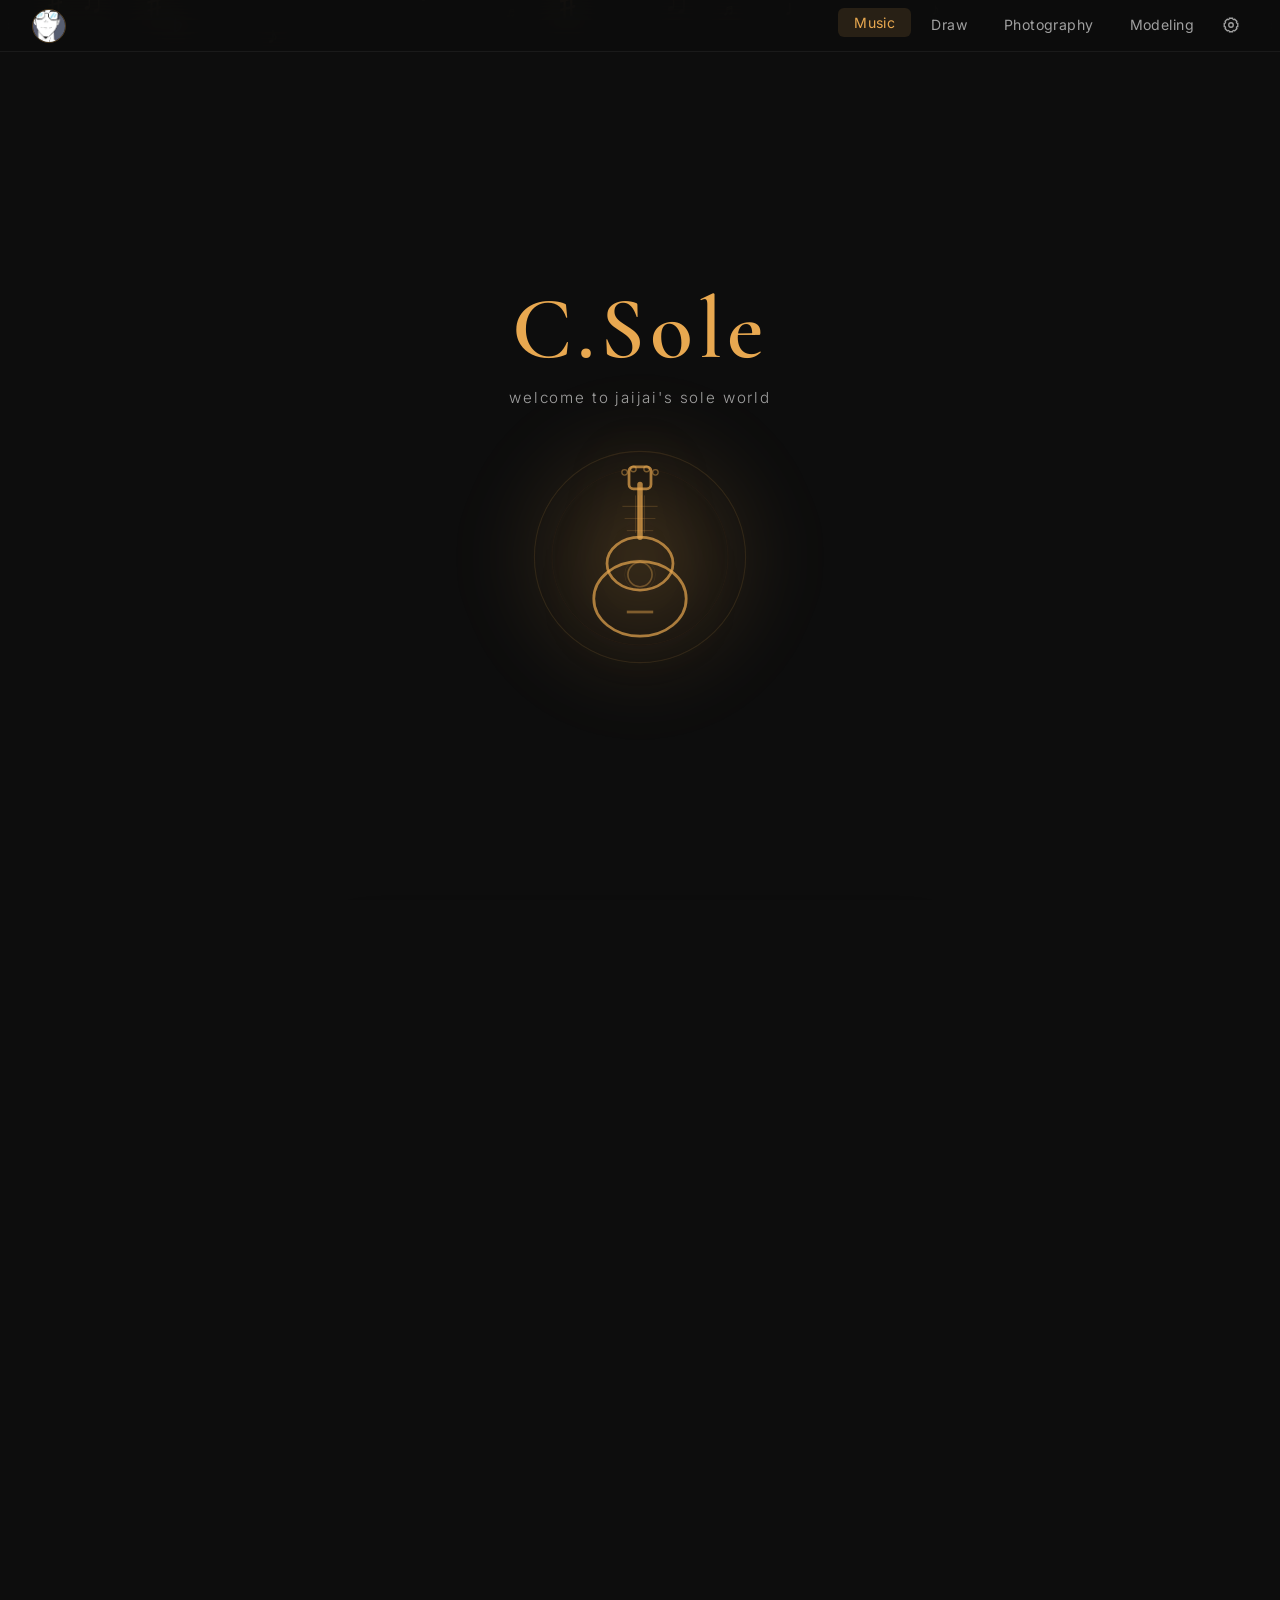
==== commit 2af96ba0: "style: increase mobile nav letter spacing" ====
--- a/index.html
+++ b/index.html
@@ -18,7 +18,7 @@
   <script src="js/favicon.js" defer></script>
 
   <link rel="stylesheet" href="css/style.css?v=4">
-  <link rel="stylesheet" href="css/settings.css?v=11">
+  <link rel="stylesheet" href="css/settings.css?v=12">
   <script src="js/main.js?v=6" defer></script>
   <script src="js/settings.js?v=6" defer></script>
 </head>
--- a/css/settings.css
+++ b/css/settings.css
@@ -314,7 +314,7 @@
     font-size: 0.8rem !important;
     font-family: -apple-system, BlinkMacSystemFont, "Segoe UI", Arial, sans-serif !important;
     line-height: 1 !important;
-    letter-spacing: 0.023em !important;
+    letter-spacing: 0.02645em !important;
     white-space: nowrap;
   }
   .settings-nav-item {
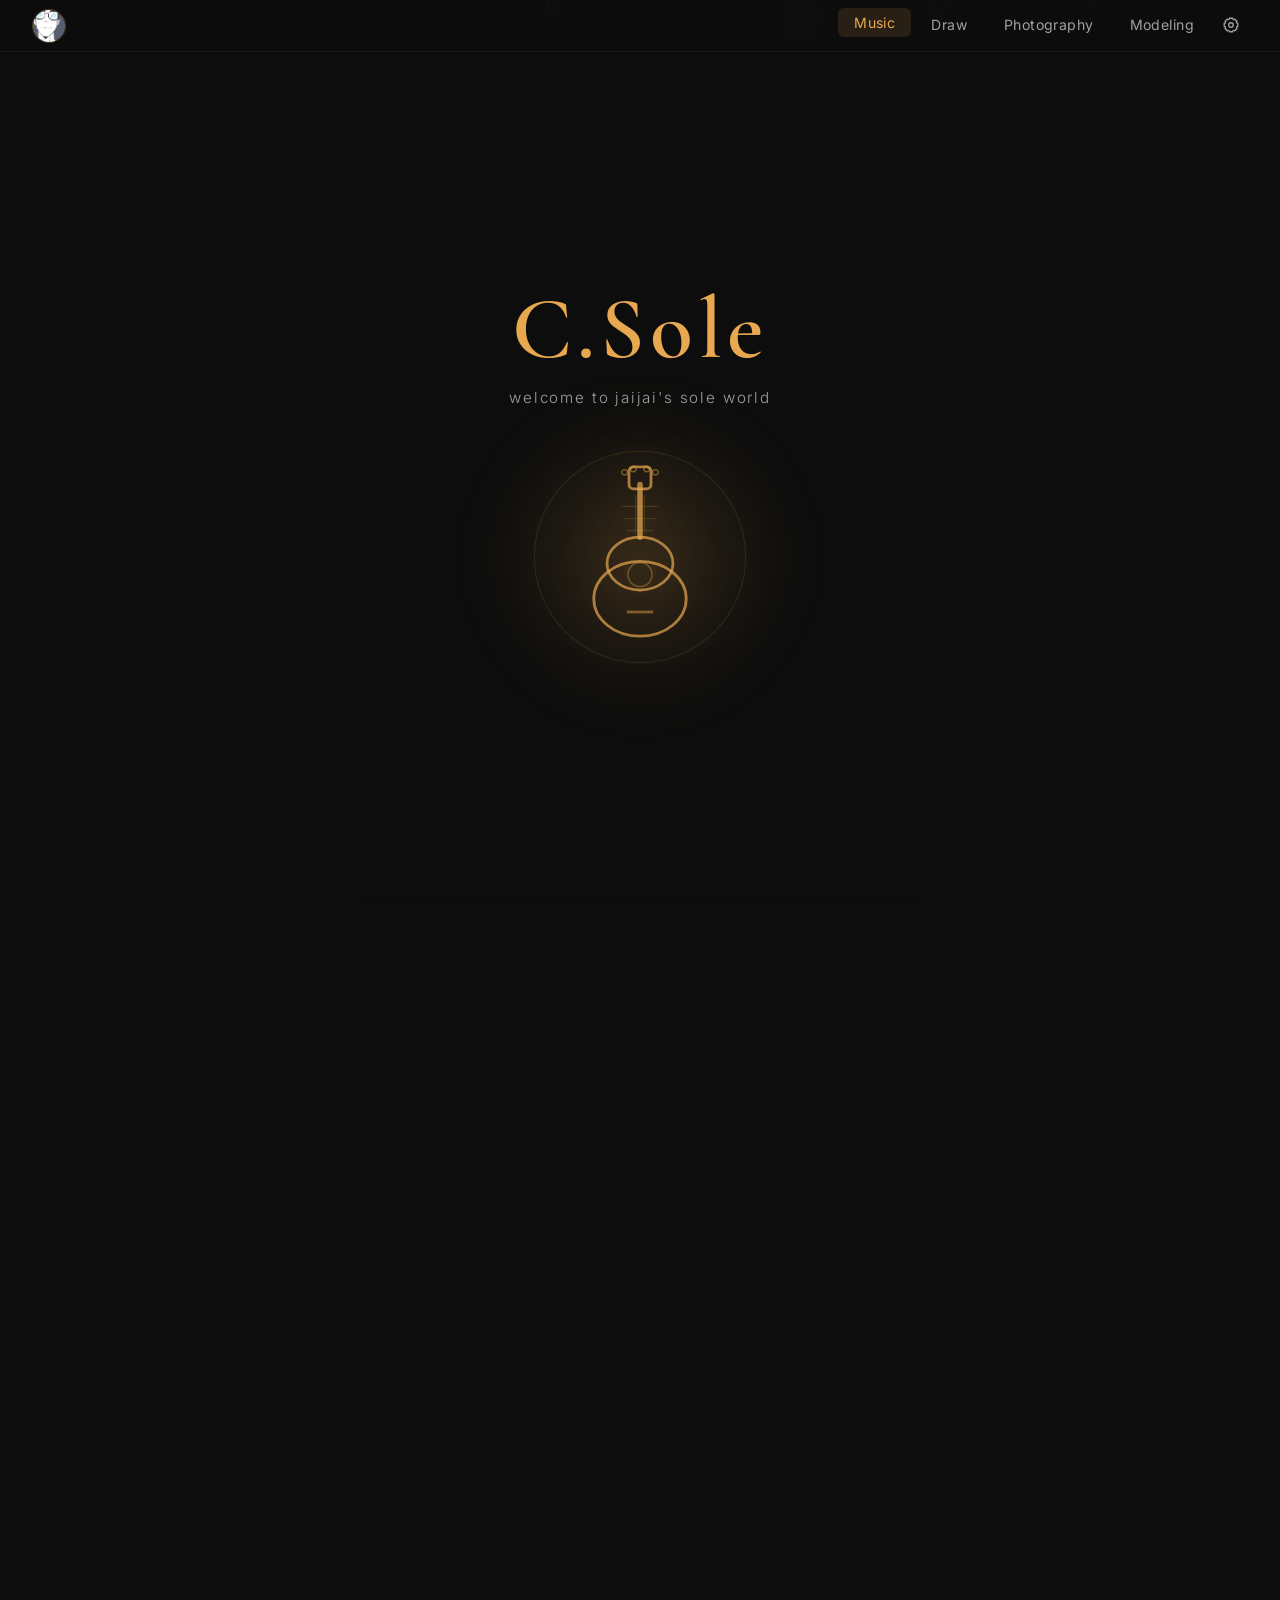
==== commit 2c13d376: "fix: enforce consistent mobile nav metrics" ====
--- a/index.html
+++ b/index.html
@@ -18,7 +18,7 @@
   <script src="js/favicon.js" defer></script>
 
   <link rel="stylesheet" href="css/style.css?v=4">
-  <link rel="stylesheet" href="css/settings.css?v=12">
+  <link rel="stylesheet" href="css/settings.css?v=13">
   <script src="js/main.js?v=6" defer></script>
   <script src="js/settings.js?v=6" defer></script>
 </head>
--- a/css/settings.css
+++ b/css/settings.css
@@ -292,7 +292,8 @@
     justify-content: flex-end;
     align-items: center;
     align-self: stretch;
-    gap: 10px;
+    column-gap: 10px !important;
+    row-gap: 0 !important;
   }
   .site-nav .nav-links > li {
     display: flex;
@@ -301,6 +302,8 @@
     height: 100%;
     min-width: 0;
     flex: 0 0 auto;
+    margin: 0 !important;
+    padding: 0 !important;
   }
   .site-nav .nav-links > li > a,
   .site-nav .nav-links > li > .nav-dropdown-btn {
@@ -308,13 +311,19 @@
     display: flex;
     align-items: center;
     justify-content: center;
-    width: 100%;
+    width: auto !important;
     height: 100%;
+    flex: 0 0 auto;
+    margin: 0 !important;
     padding: 5px 0 !important;
     font-size: 0.8rem !important;
     font-family: -apple-system, BlinkMacSystemFont, "Segoe UI", Arial, sans-serif !important;
+    font-weight: 400 !important;
+    font-kerning: none;
+    font-variant-ligatures: none;
     line-height: 1 !important;
     letter-spacing: 0.02645em !important;
+    word-spacing: 0 !important;
     white-space: nowrap;
   }
   .settings-nav-item {
